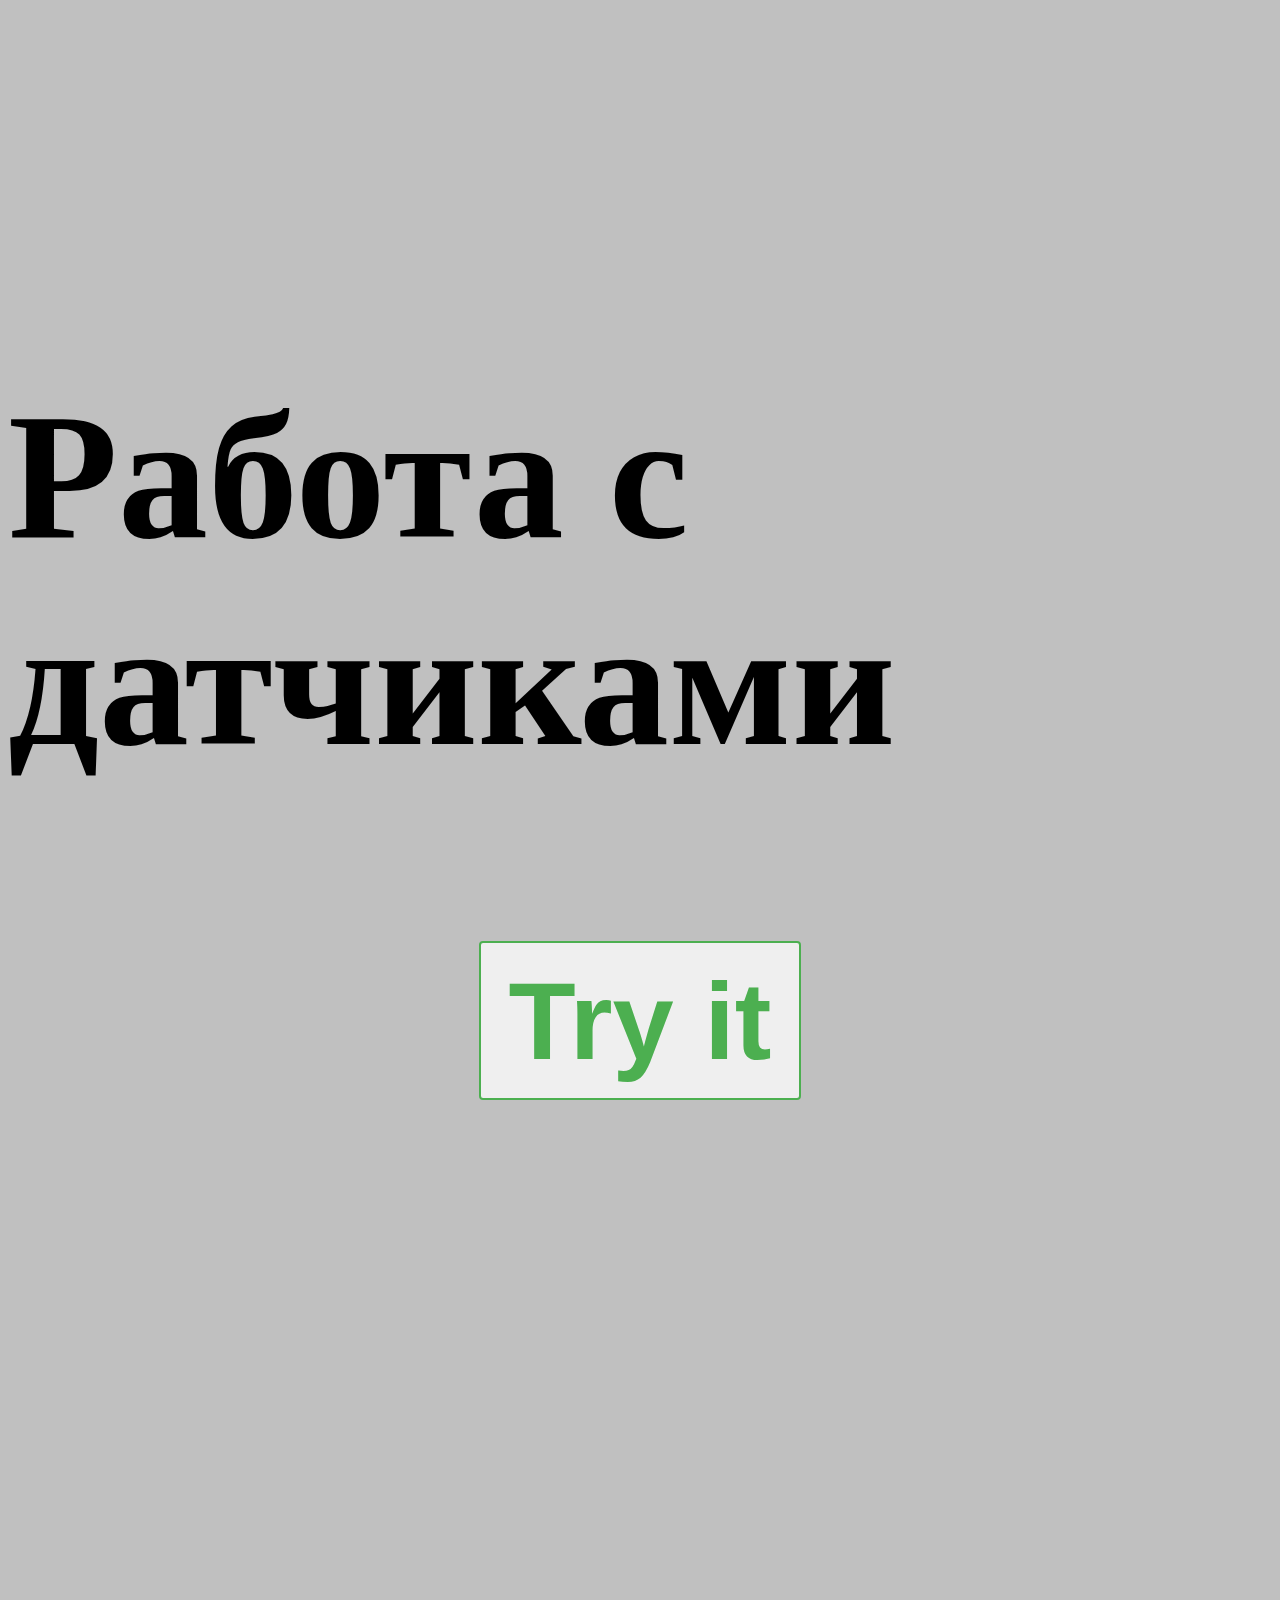
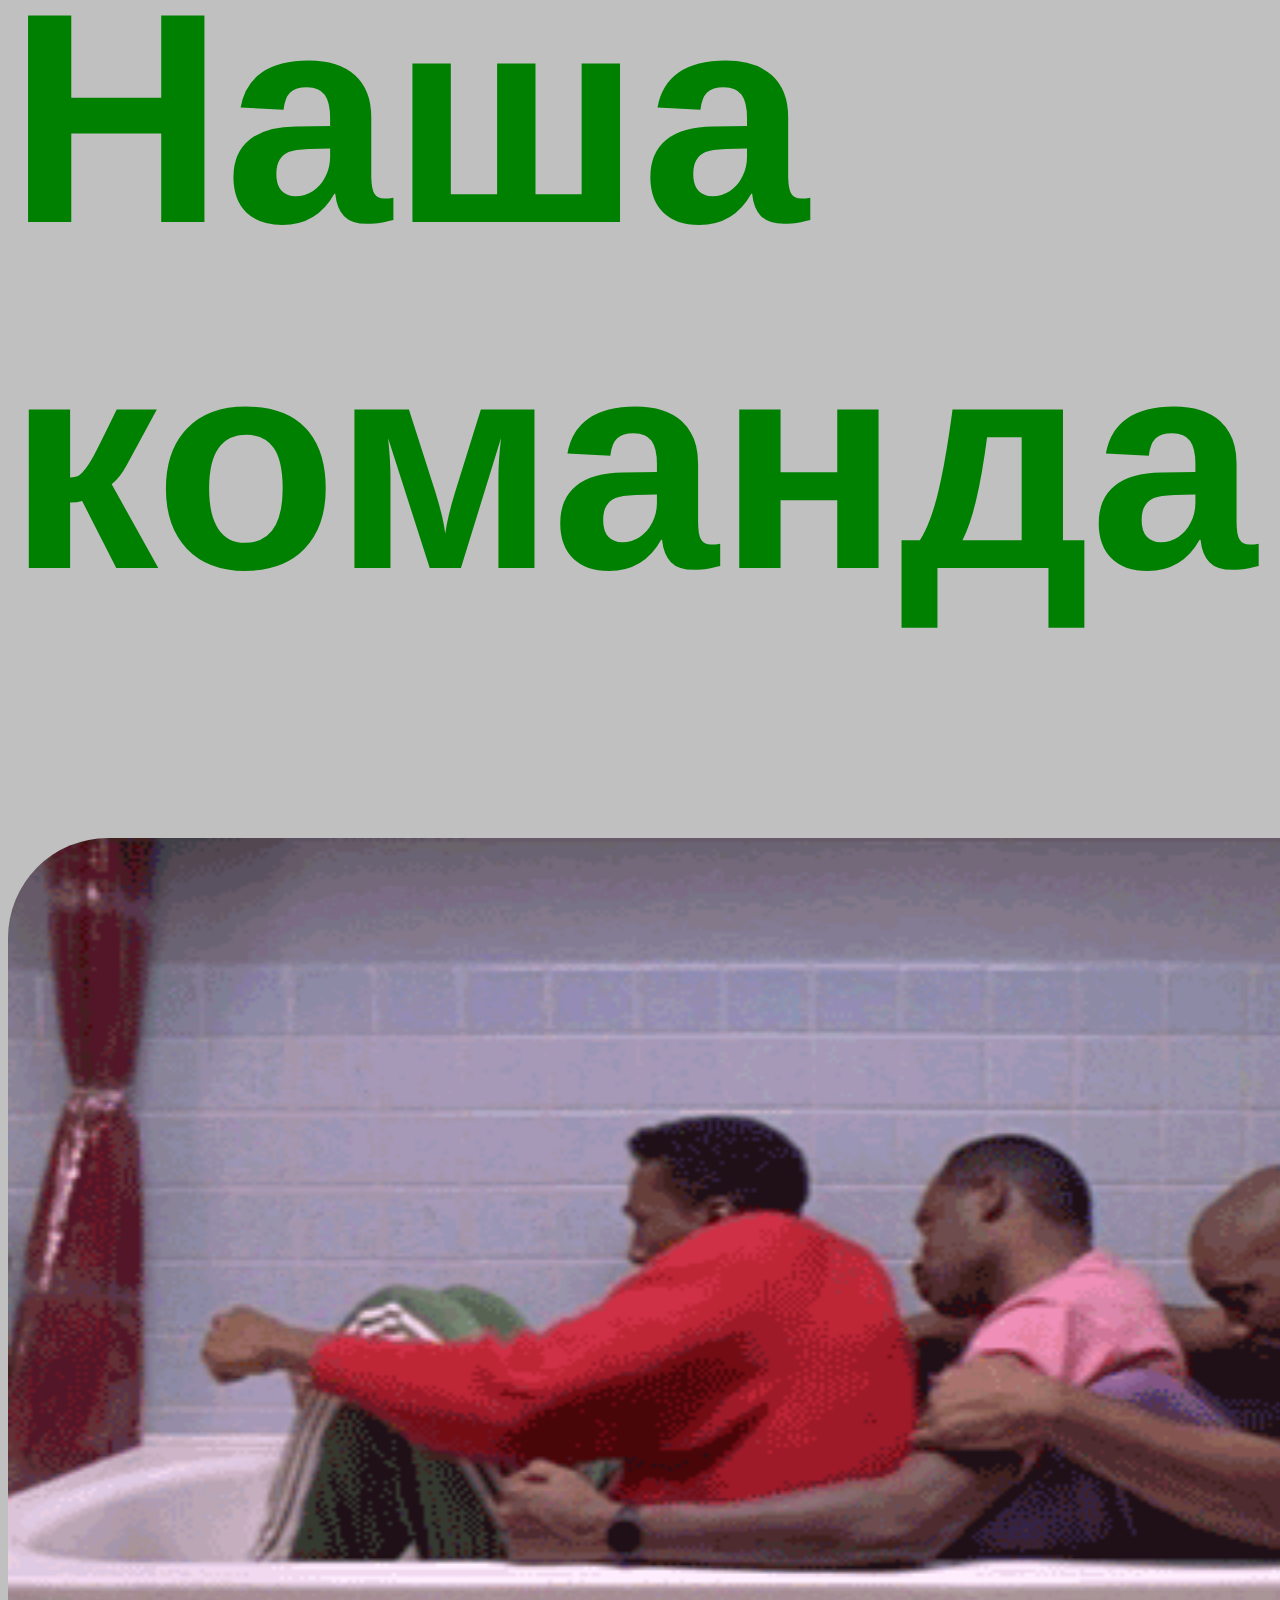
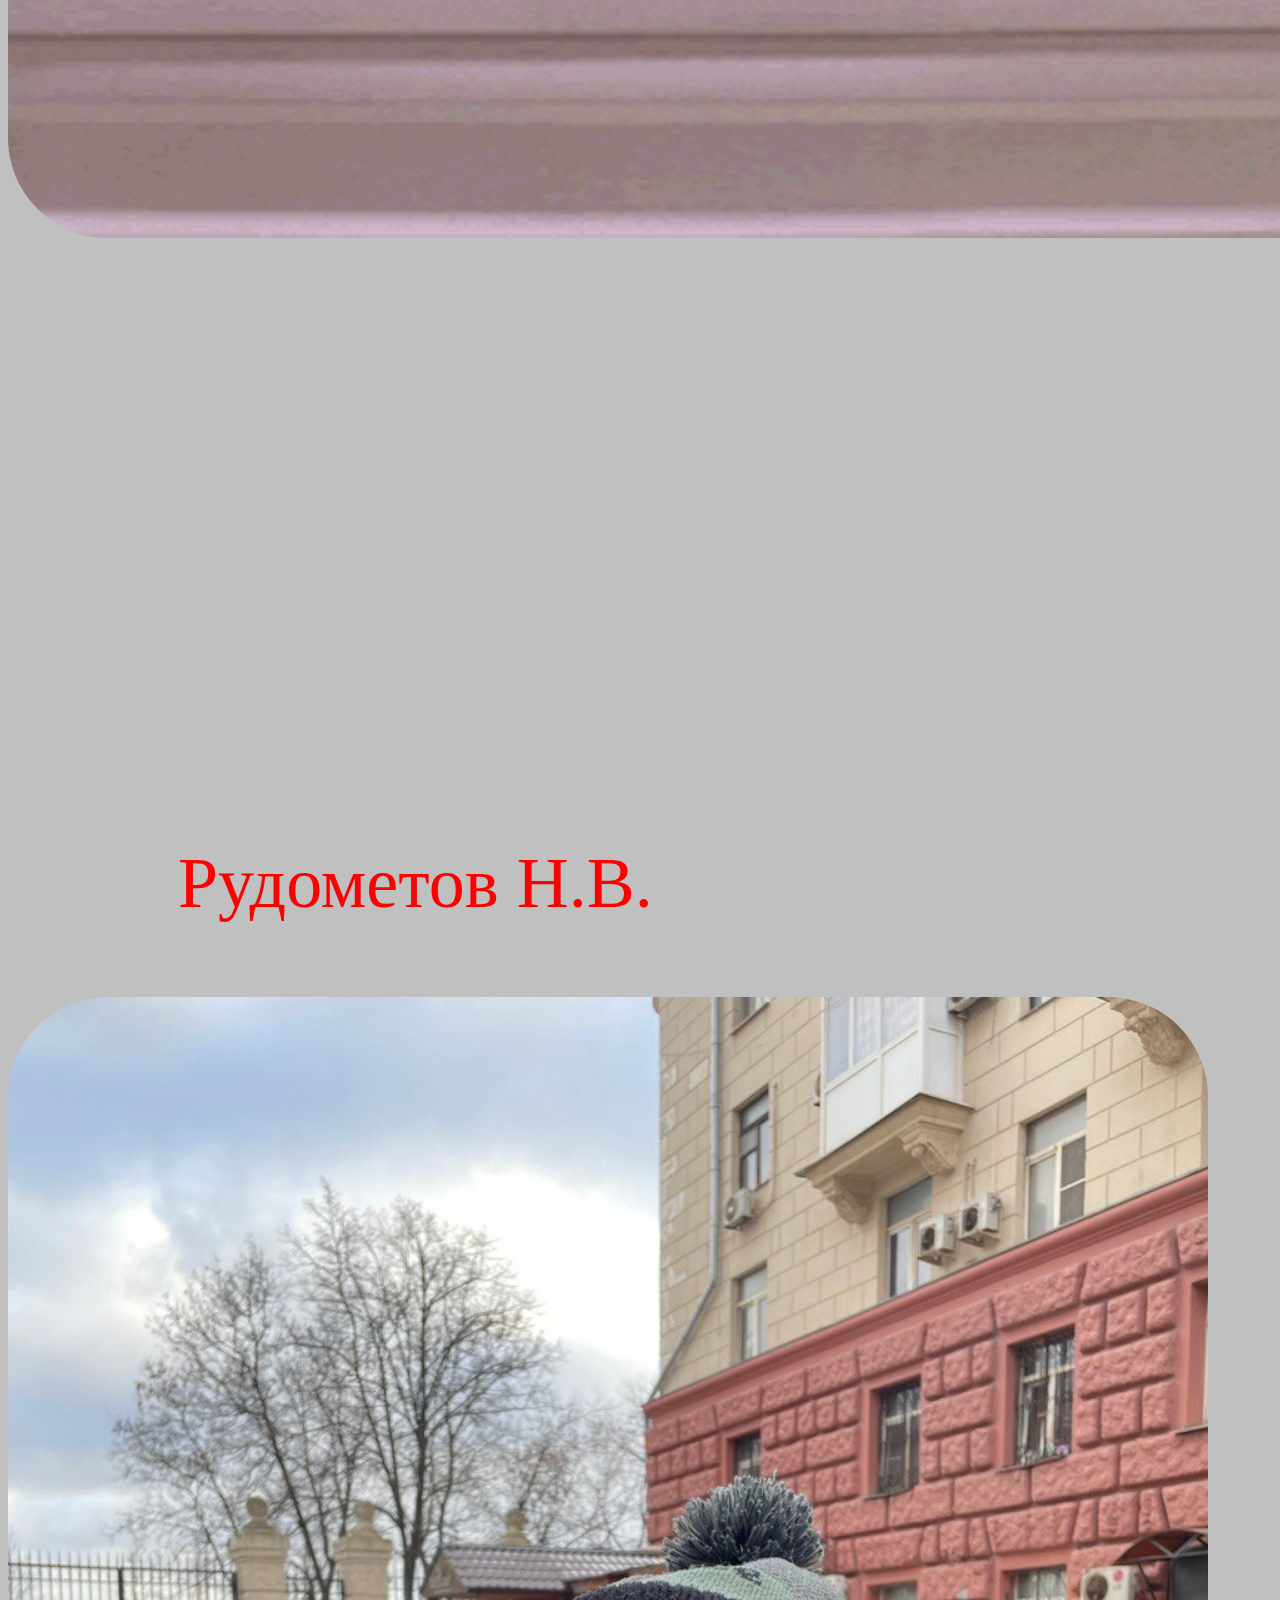
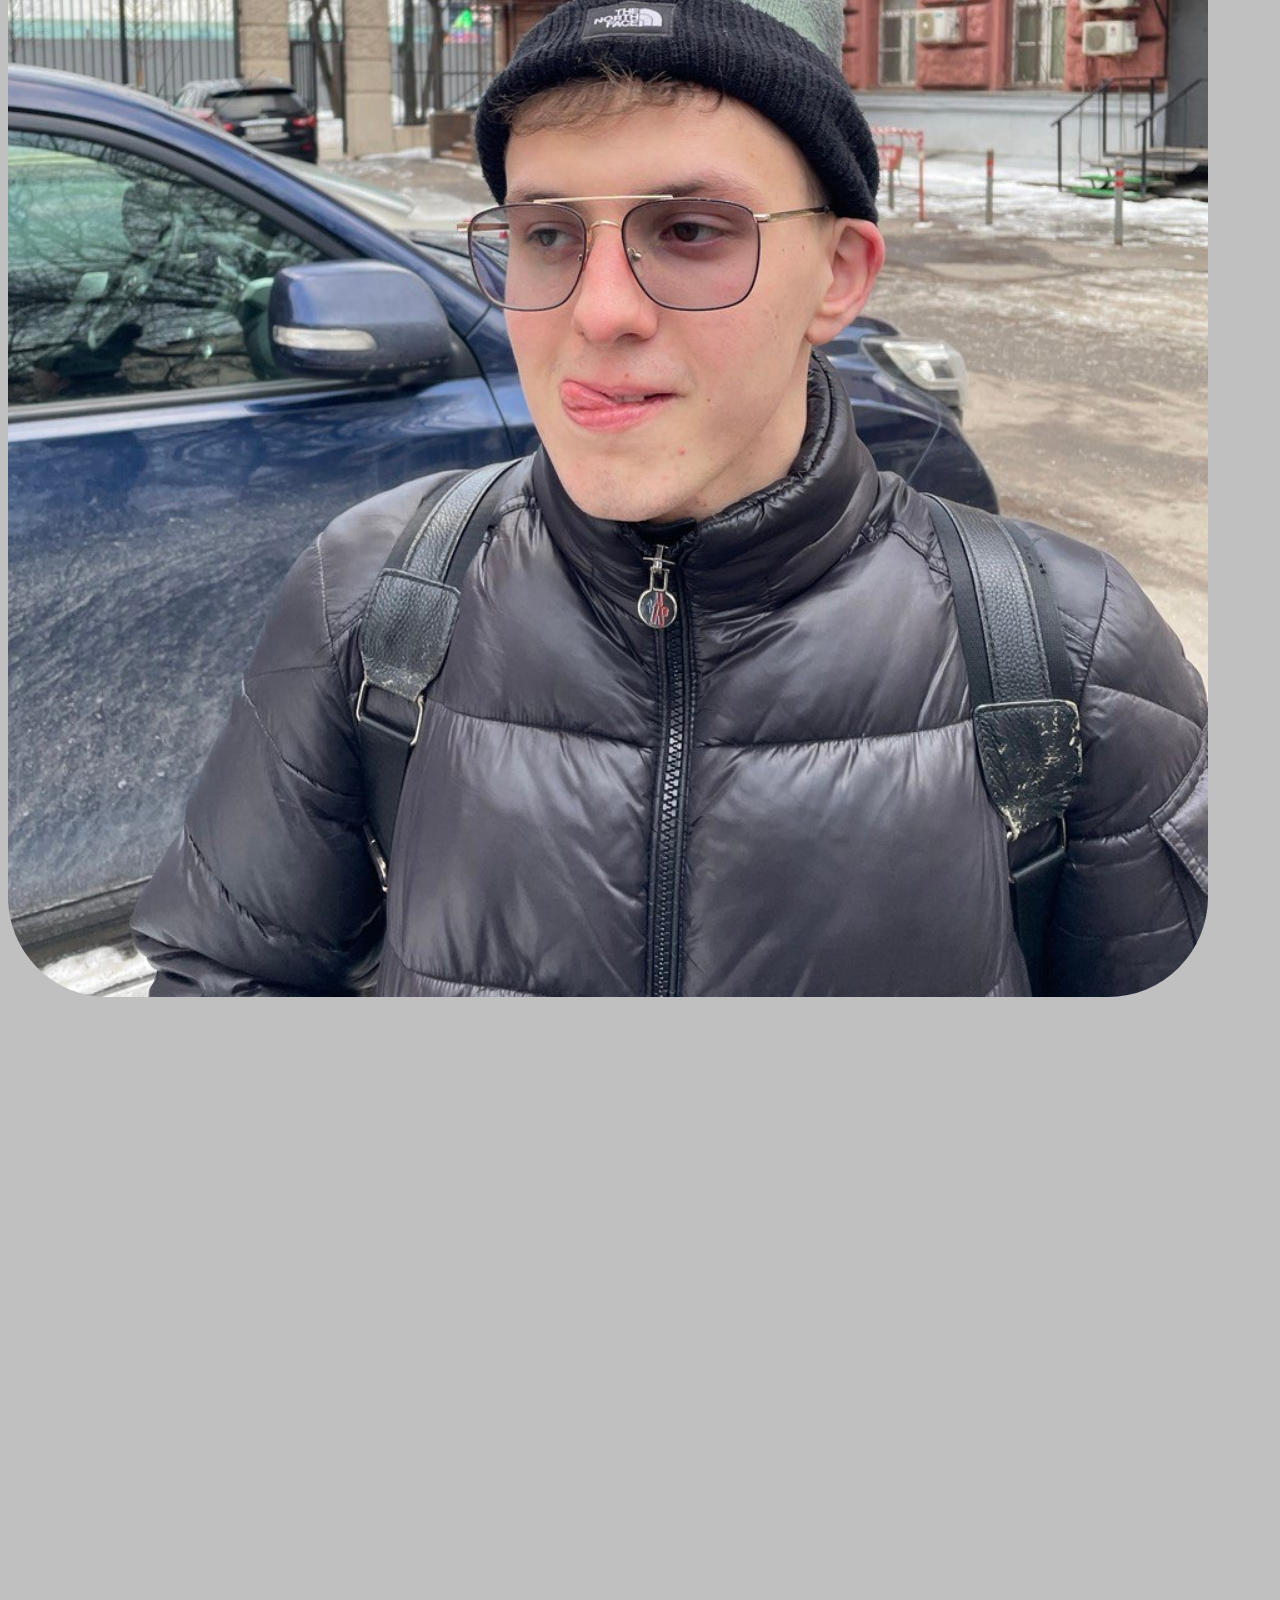
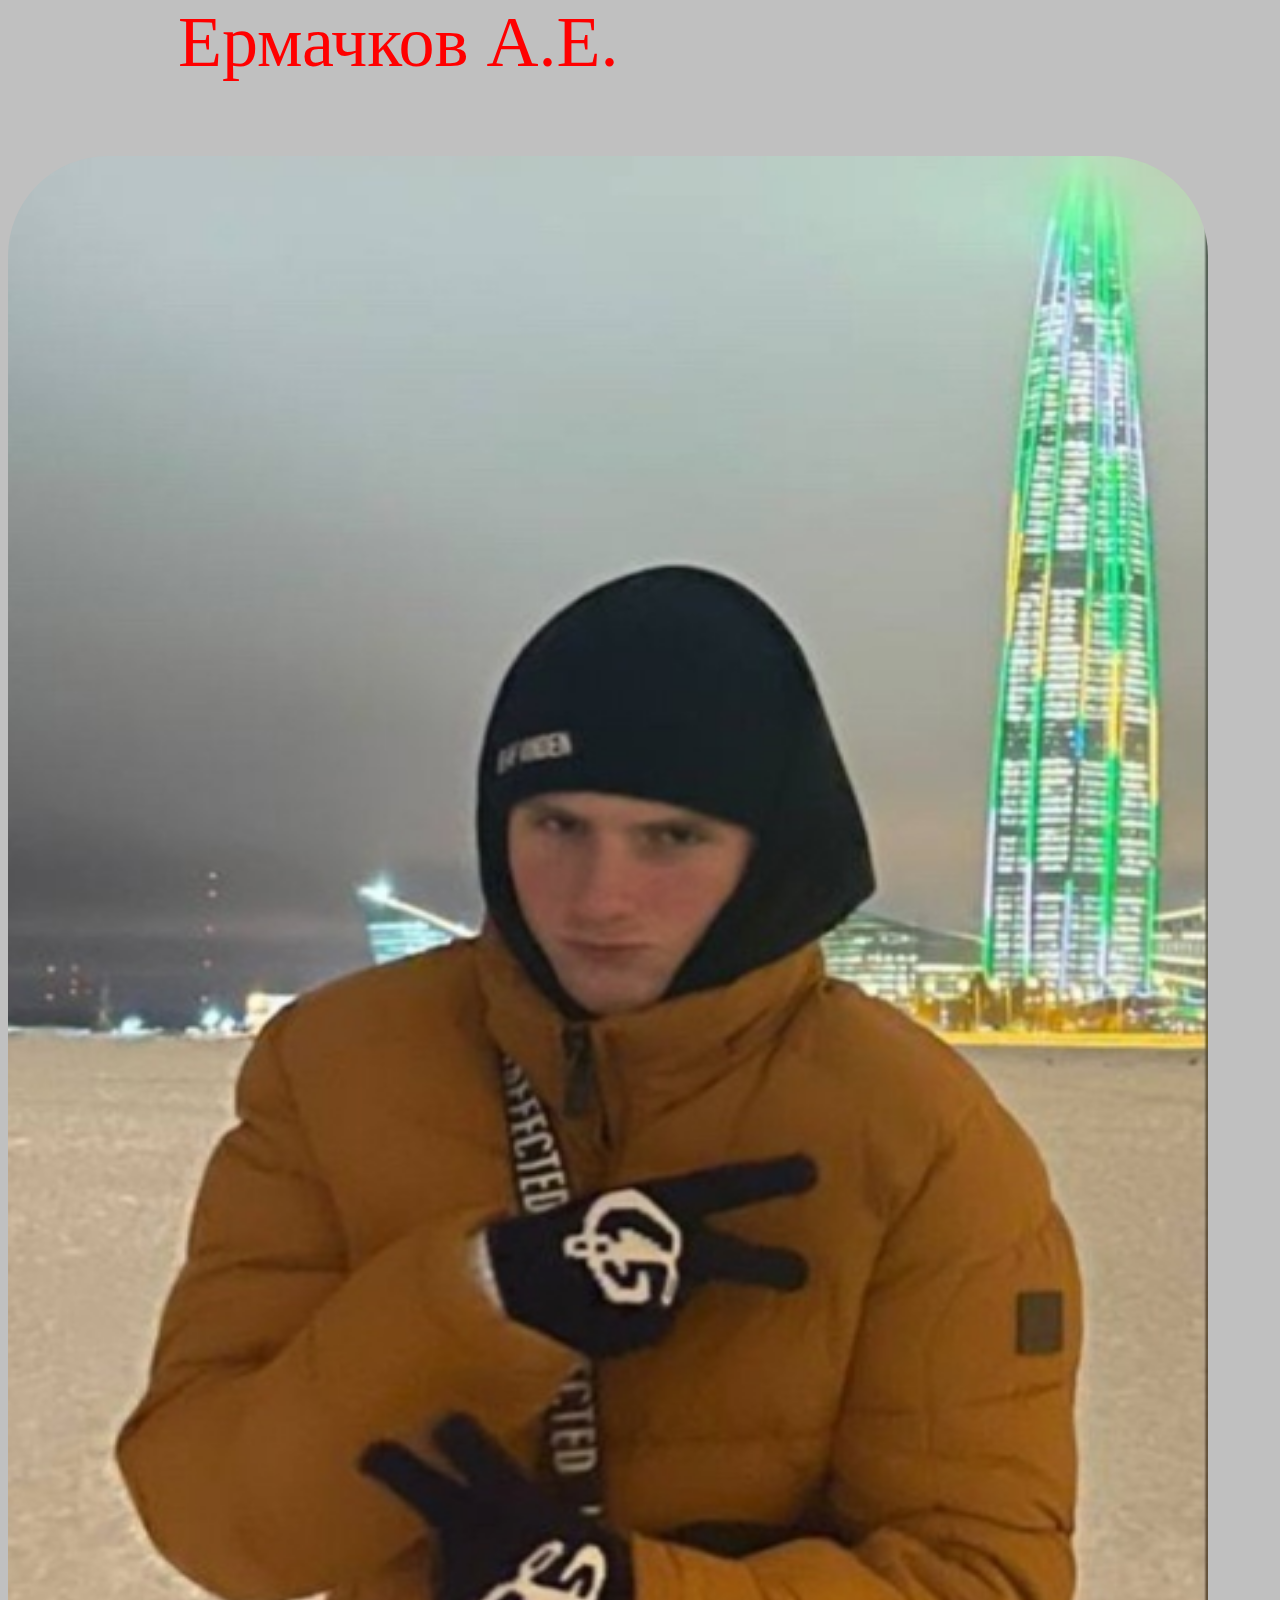
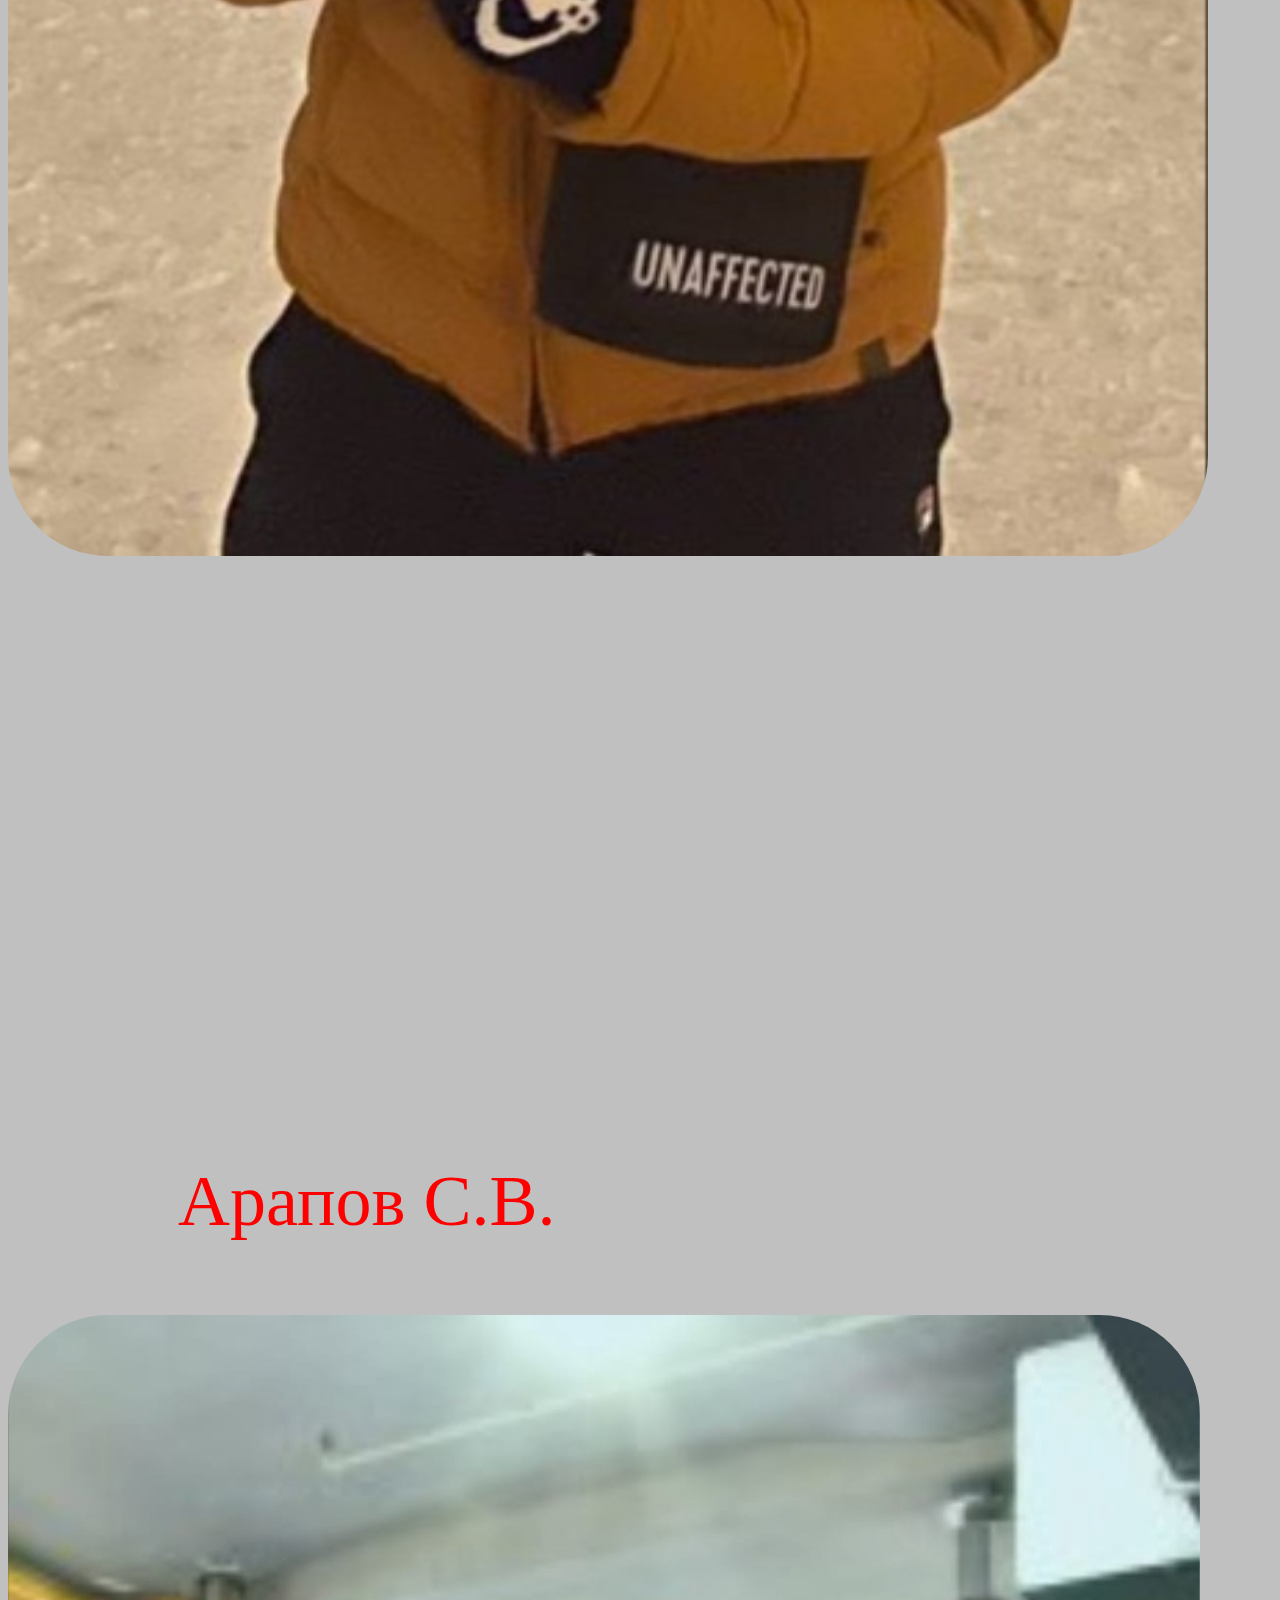
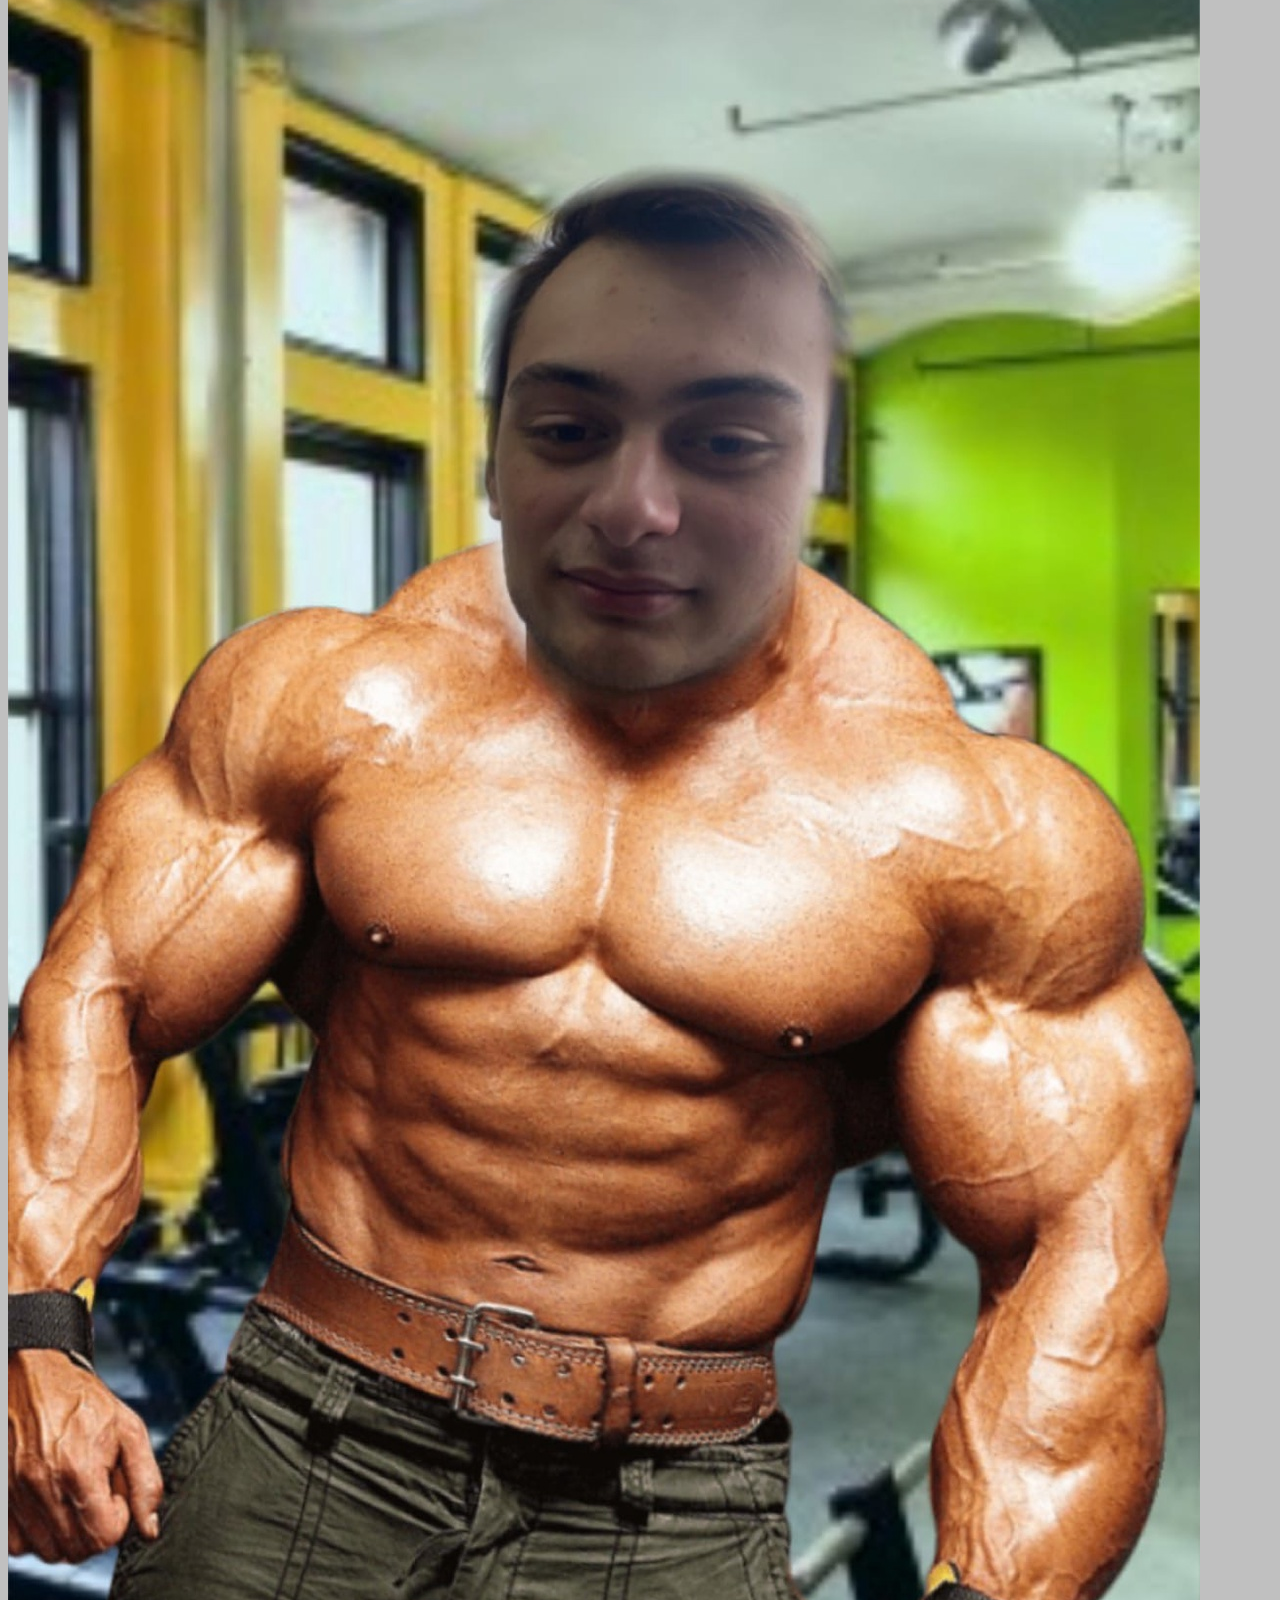
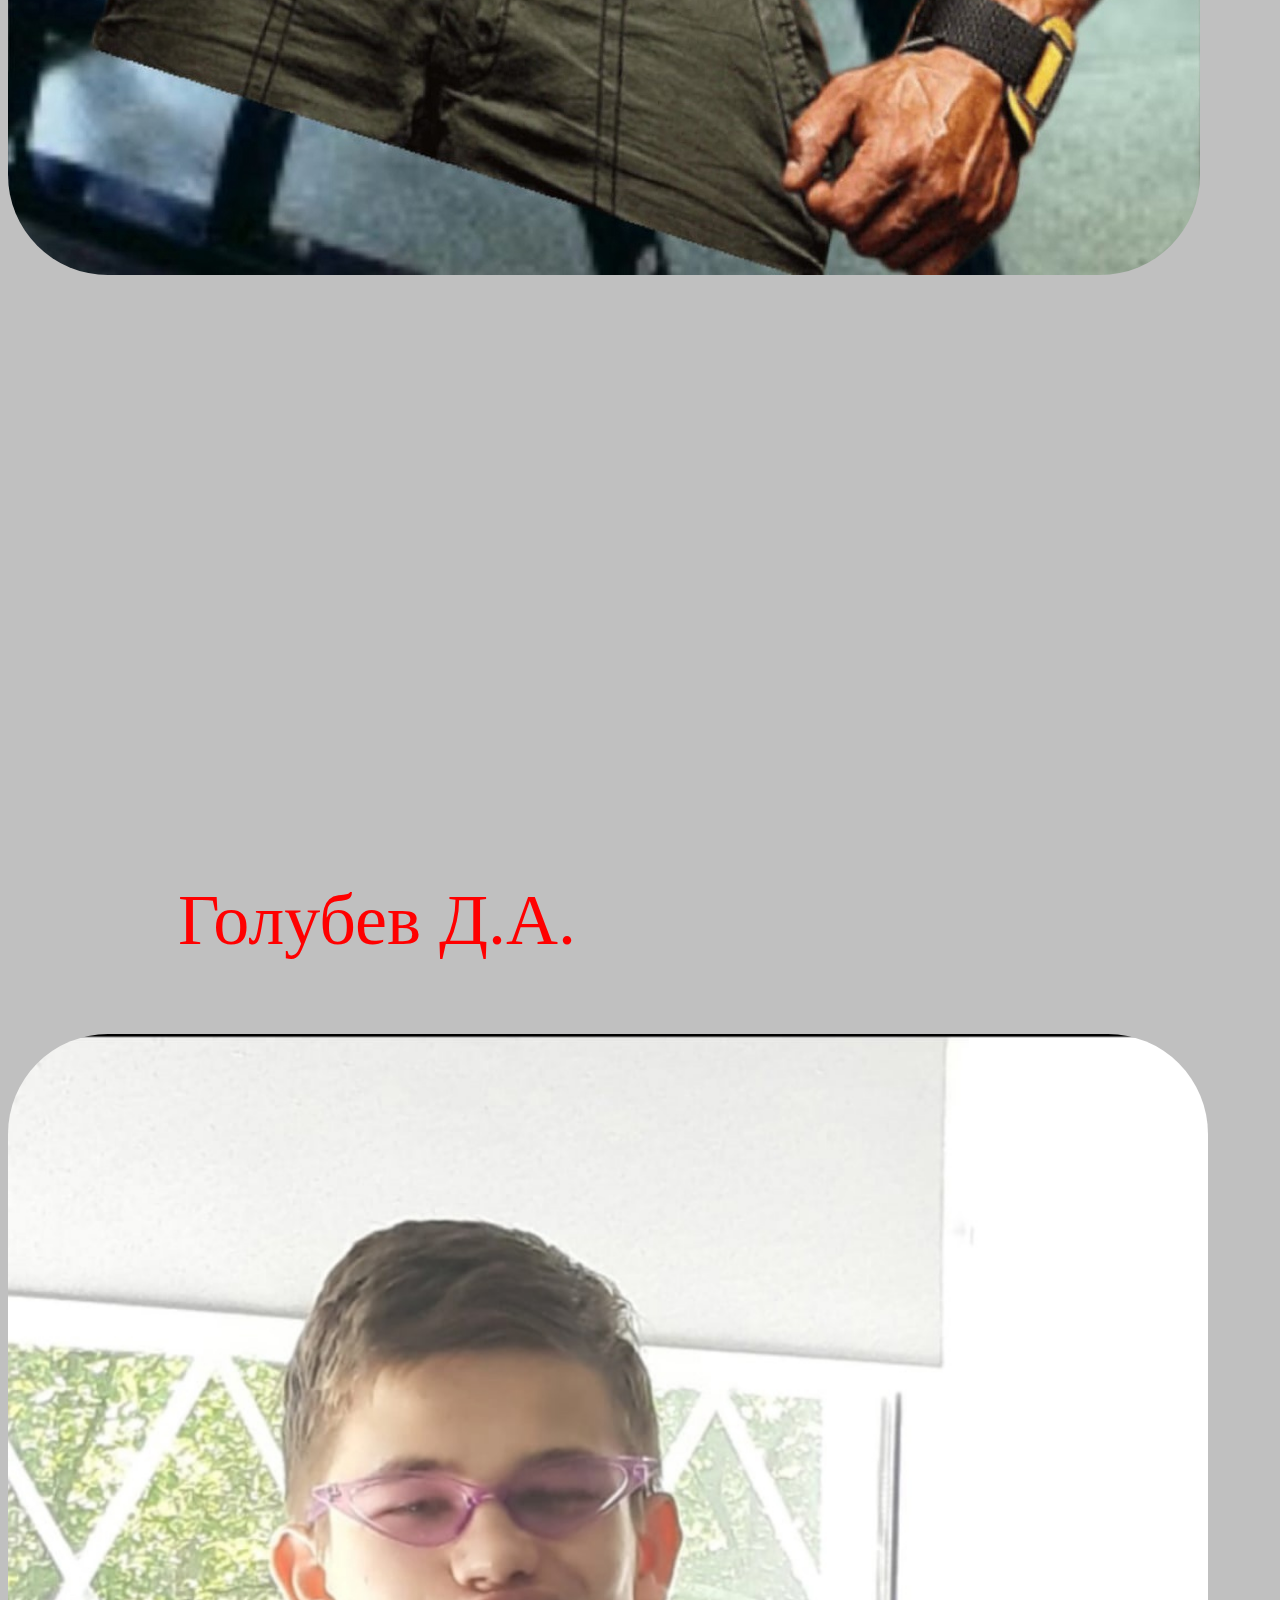
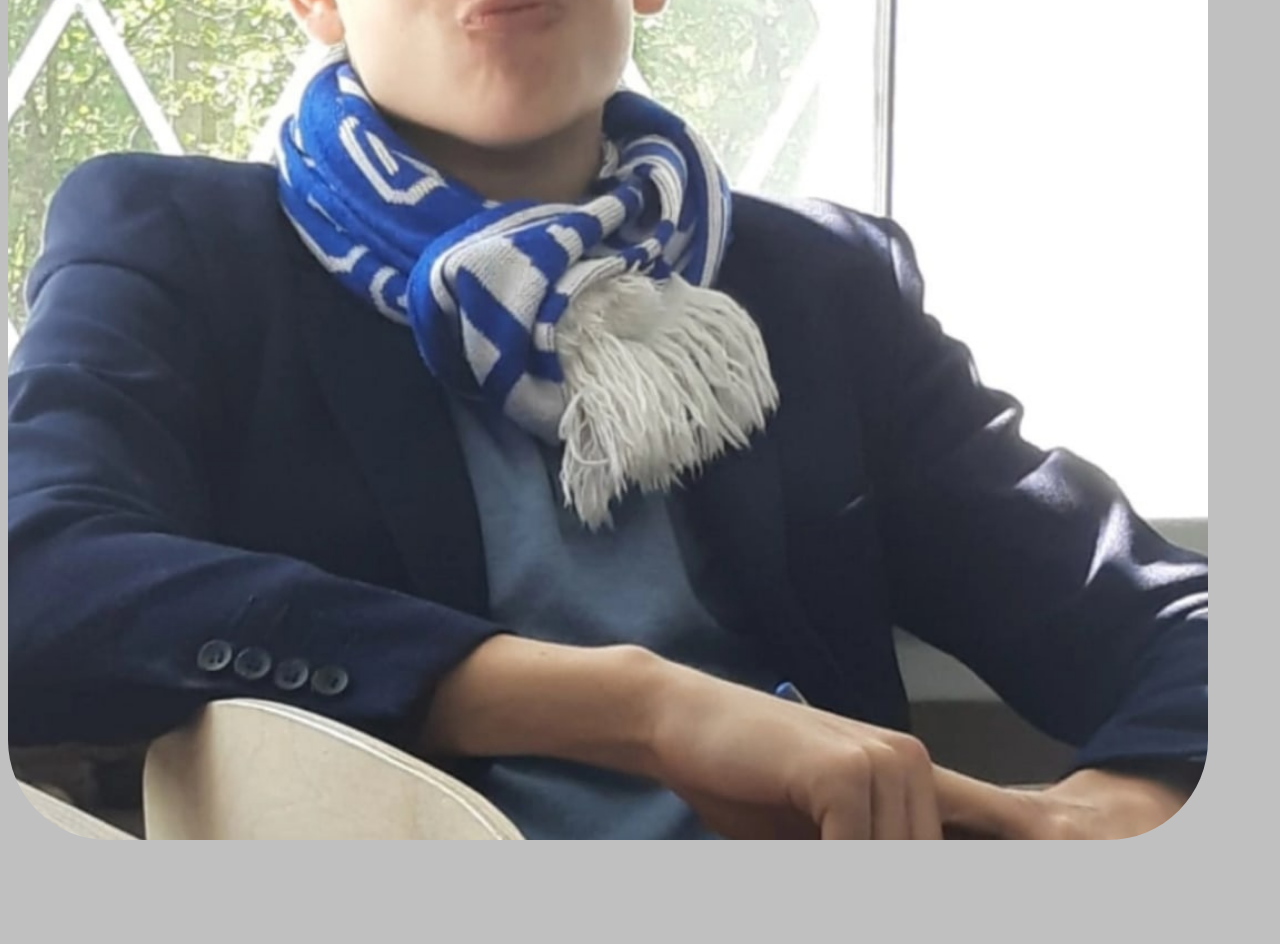
==== index.html @ 92fab59d "Add files via upload" ====
<!DOCTYPE html>
<html>
 <head>
    <link rel="stylesheet" type="text/css" href="main.css">
    <title>Лучший сайт</title>
    <style>
  
    </style>
 </head>
 <body>
    <div class="main">
      <h2>Работа с датчиками</h2>
      <button class="btn" onclick="myFunction()">Try it</button>
      <ul id="demo">

    
    </div>
    <script>
      function sleep(ms) 
        {
          return new Promise(resolve => setTimeout(resolve, ms));
        }
      function myFunction() 
        {
          (async () => {
            let response = await fetch('https://kav-api.kovalev.team/servodrive/lastActualData?servoDriveId=1');
            let el = document.getElementById('demo')
            el.innerHTML = ""
            let text = await response.text();
            for (const [key, value] of Object.entries(JSON.parse(text)[0])) {
                const newEl = document.createElement("li")
                newEl.appendChild(document.createTextNode(`${key}: ${value}`))
                el.appendChild(newEl)
                await sleep(1)
        }
        })()
    }
    </script>
    <h1 class="command", >Наша команда</h1>
    <img class="team_jpg" src="team.gif" width="2000" height="1000"> 
    <p class="name" style="color:#ff0000">Рудометов Н.В. </p>
       
       <img class="team_jpg" src="Nikita.jpg", width="1200">
      </p>
      <p class="name" style="color:#ff0000">Ермачков А.Е. </p> 
    
       
       <img class="team_jpg" src="sverlo.jpg", width="1200", height="2000">
   
      </p>
      <p class="name" style="color:#ff0000">Арапов С.В. </p>
       
   
       
        <img class="team_jpg" src="serega.jpg">
     
      
        <p class="name" style="color:#ff0000">Голубев Д.А. </p>
      </p>
        
      <p class="dima">
        <img class="team_jpg", src="dima.jpg" width="1200">
      </p>
    </p>
  </body>
</html>
---- main.css ----
body{
    background-color: #C0C0C0;
    position: center;

}

.command {
    color: green;
    font-family: Arial;
    font-size: 300px;
   }
.name  {
    color: blue;
    font-size: 90px;
    margin-left: 200px;
    width: 60%;
   }
.btn {
    border-radius: 4px;
    border: solid 2px #4CAF50;
    color: #4CAF50;
    font-weight: 600;
    font-size: 110px;
    padding: 14px 28px;
    text-align: center;
    text-decoration: none;
    display: inline-block;
    font-size: 110px;
    margin: 4px 2px;
    transition-duration: 0.4s;
    cursor: pointer;
}

.btn:hover {
    background-color: #4CAF50;
    color: white;
}

.main {
    font-size: 120px;
    display: flex;
    flex-direction: column;
    align-items: center;
    padding-top: 24vh;
    justify-content: center;
}

ul{
    width: 1000px;
}
ul * {
    margin: left;
    font-size: 100px;
    animation-duration: 1s;
    animation-name: slidein;
}

@keyframes slidein {
    from {
        margin-left: -50px;
        opacity: 0;
    }

    to {
        margin-left: 0;
        opacity: 1;
    }
}
.dima{
    
    margin-bottom: 100px;
}
.team_jpg{
    border-radius: 100px;
}
.name
{
    font-size: 72px;
    margin-left: 170px;
    margin-top: 600px;
    margin-right: auto;

}
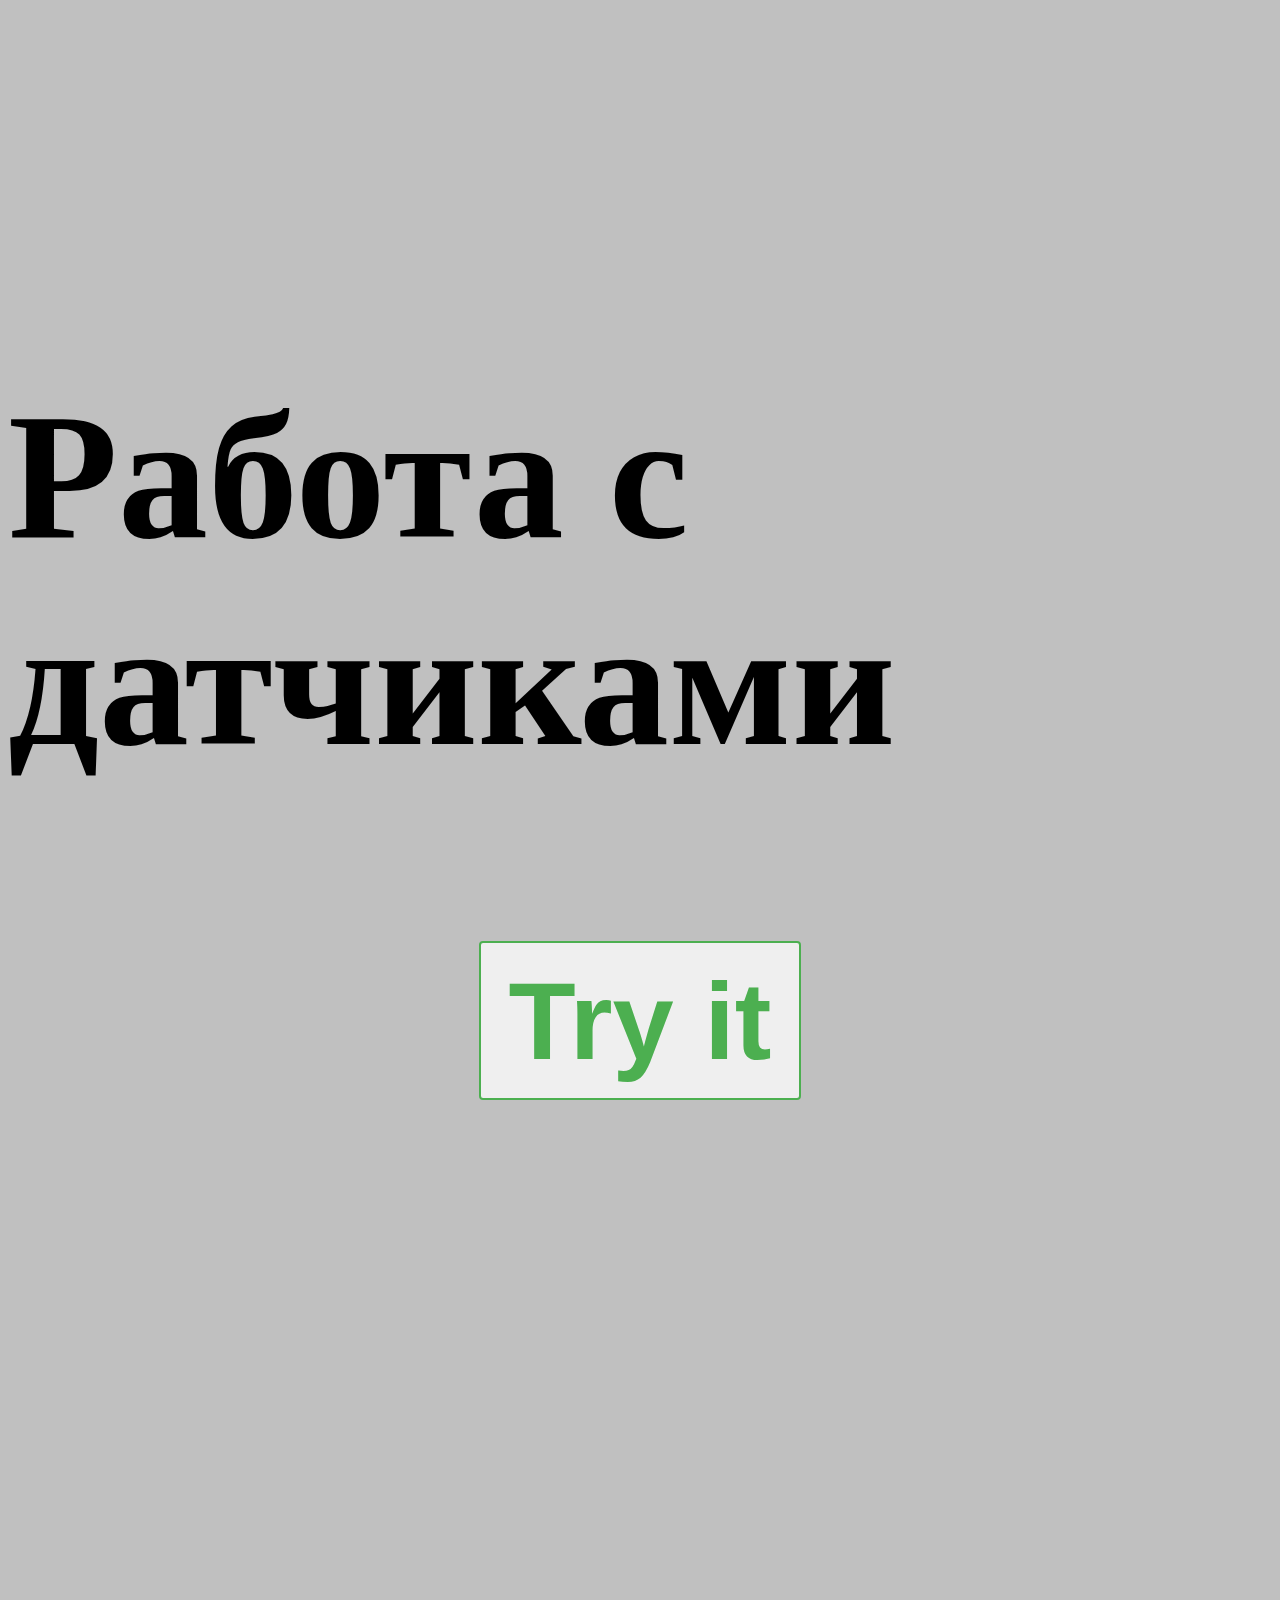
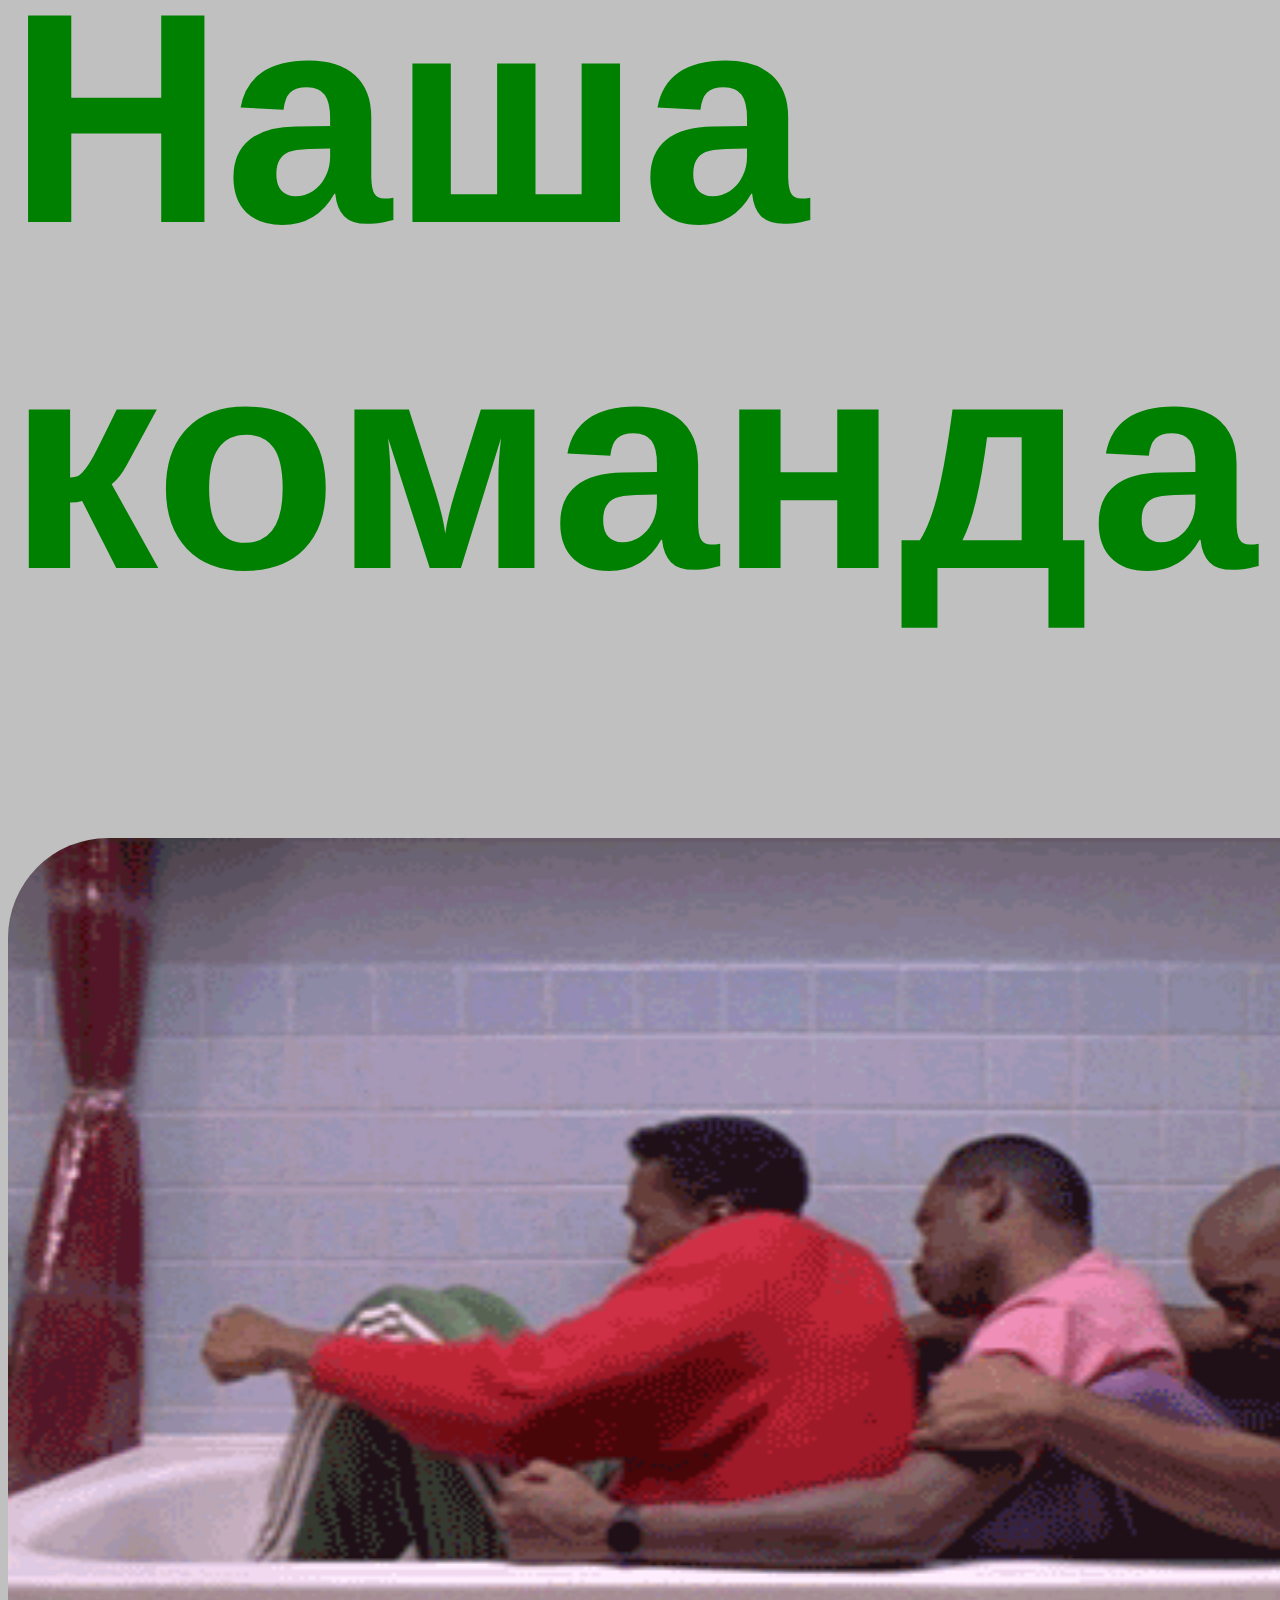
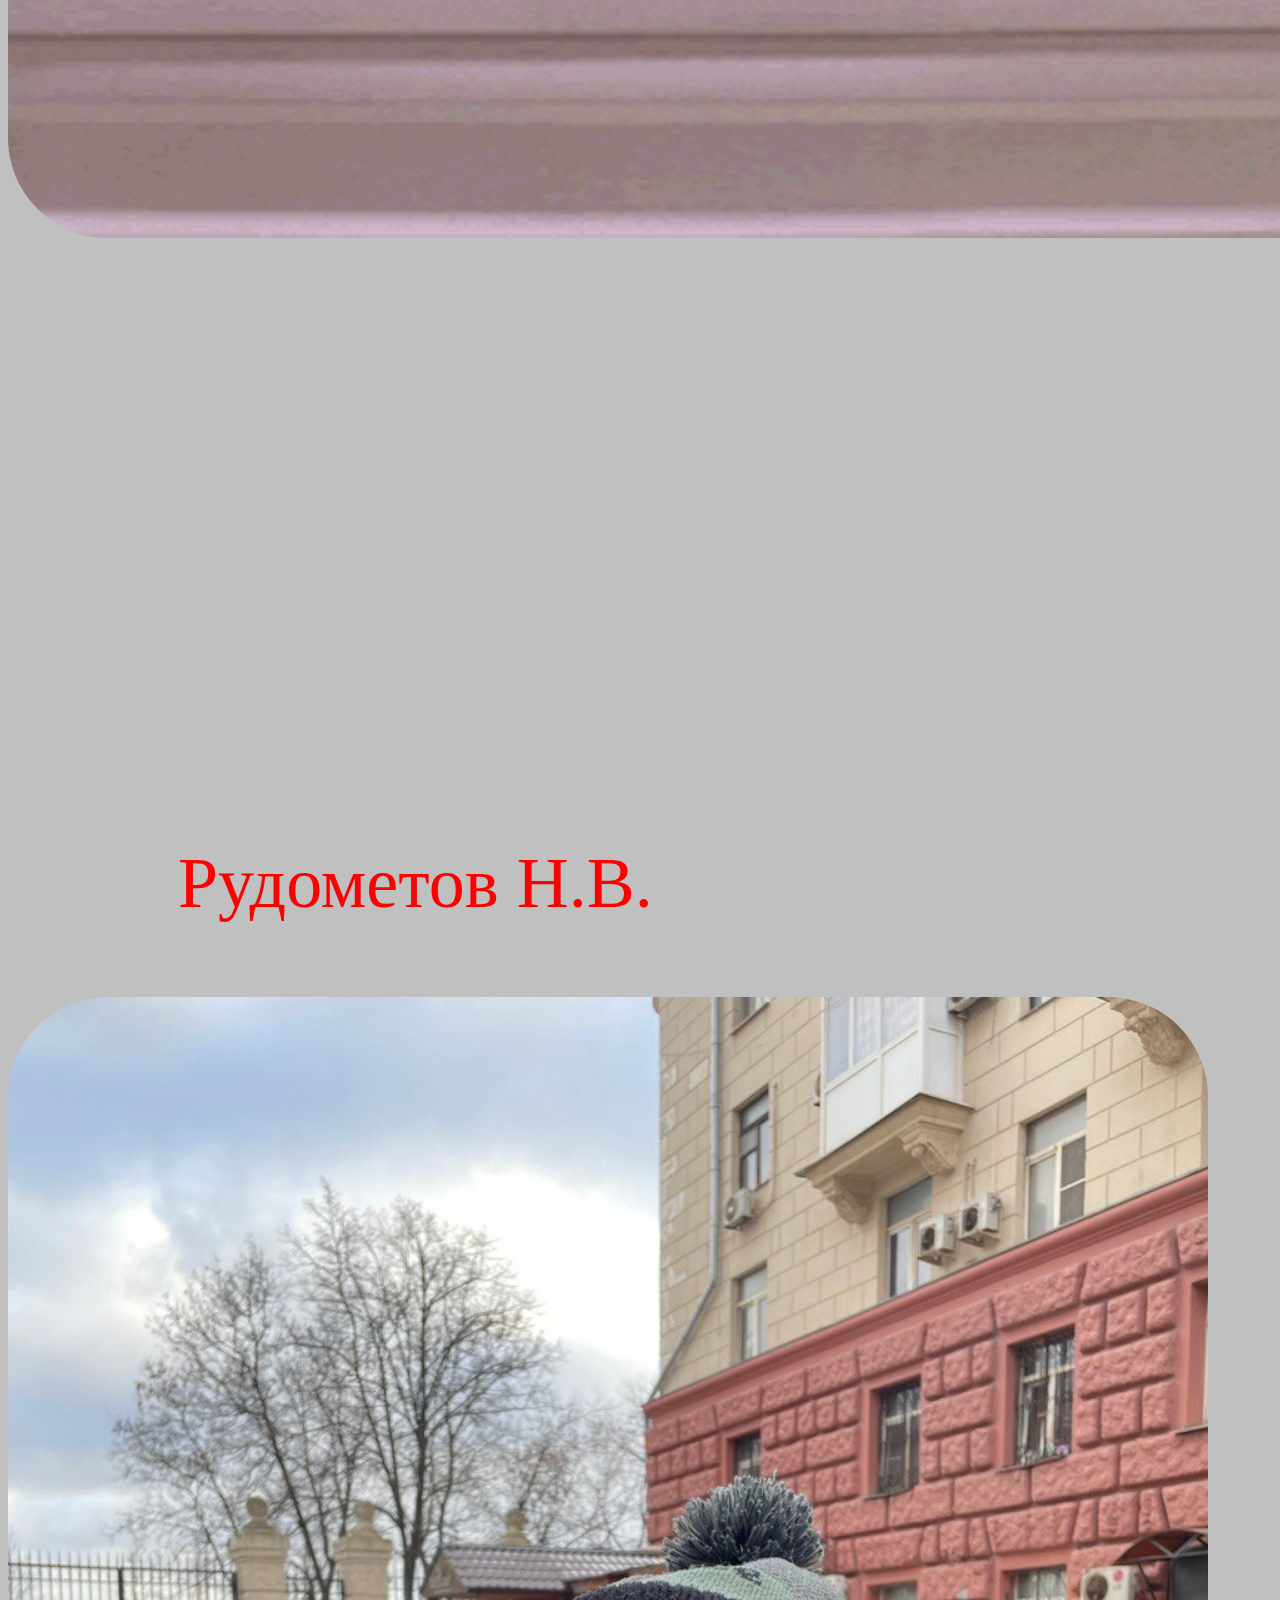
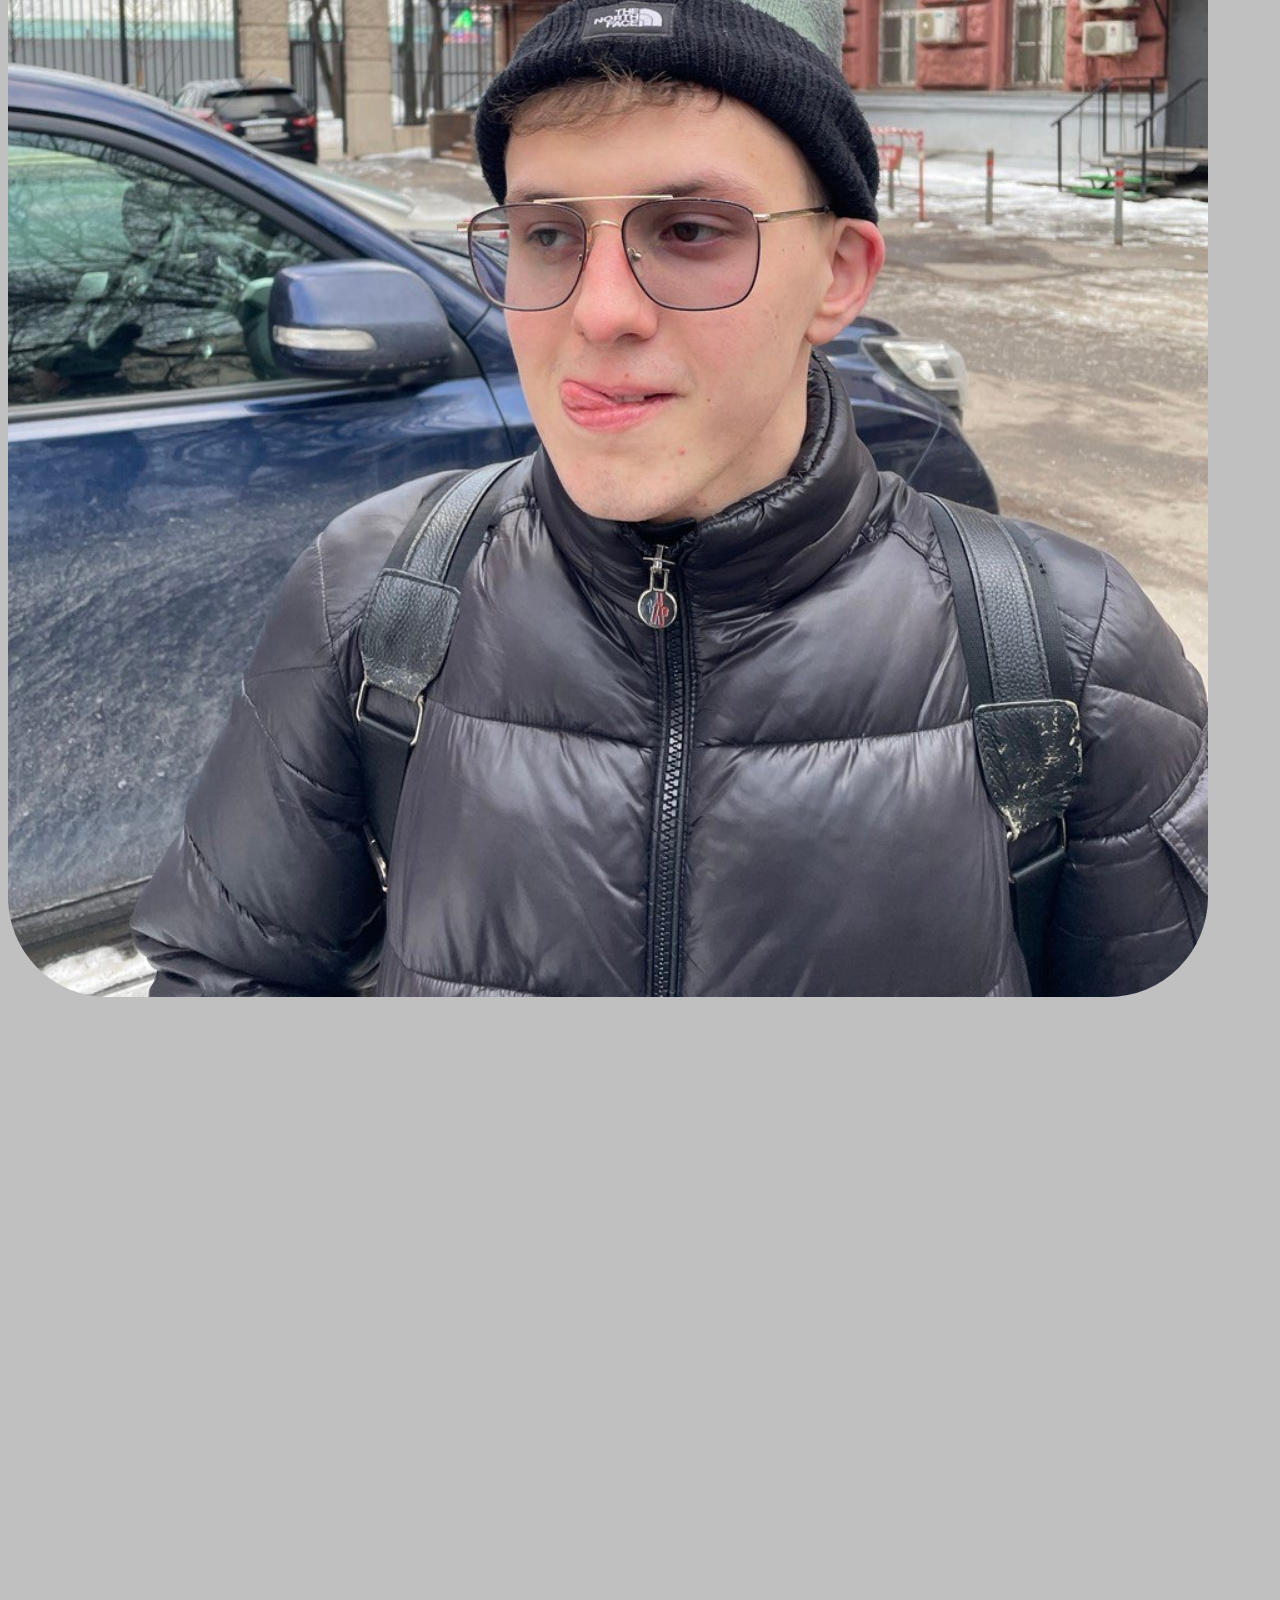
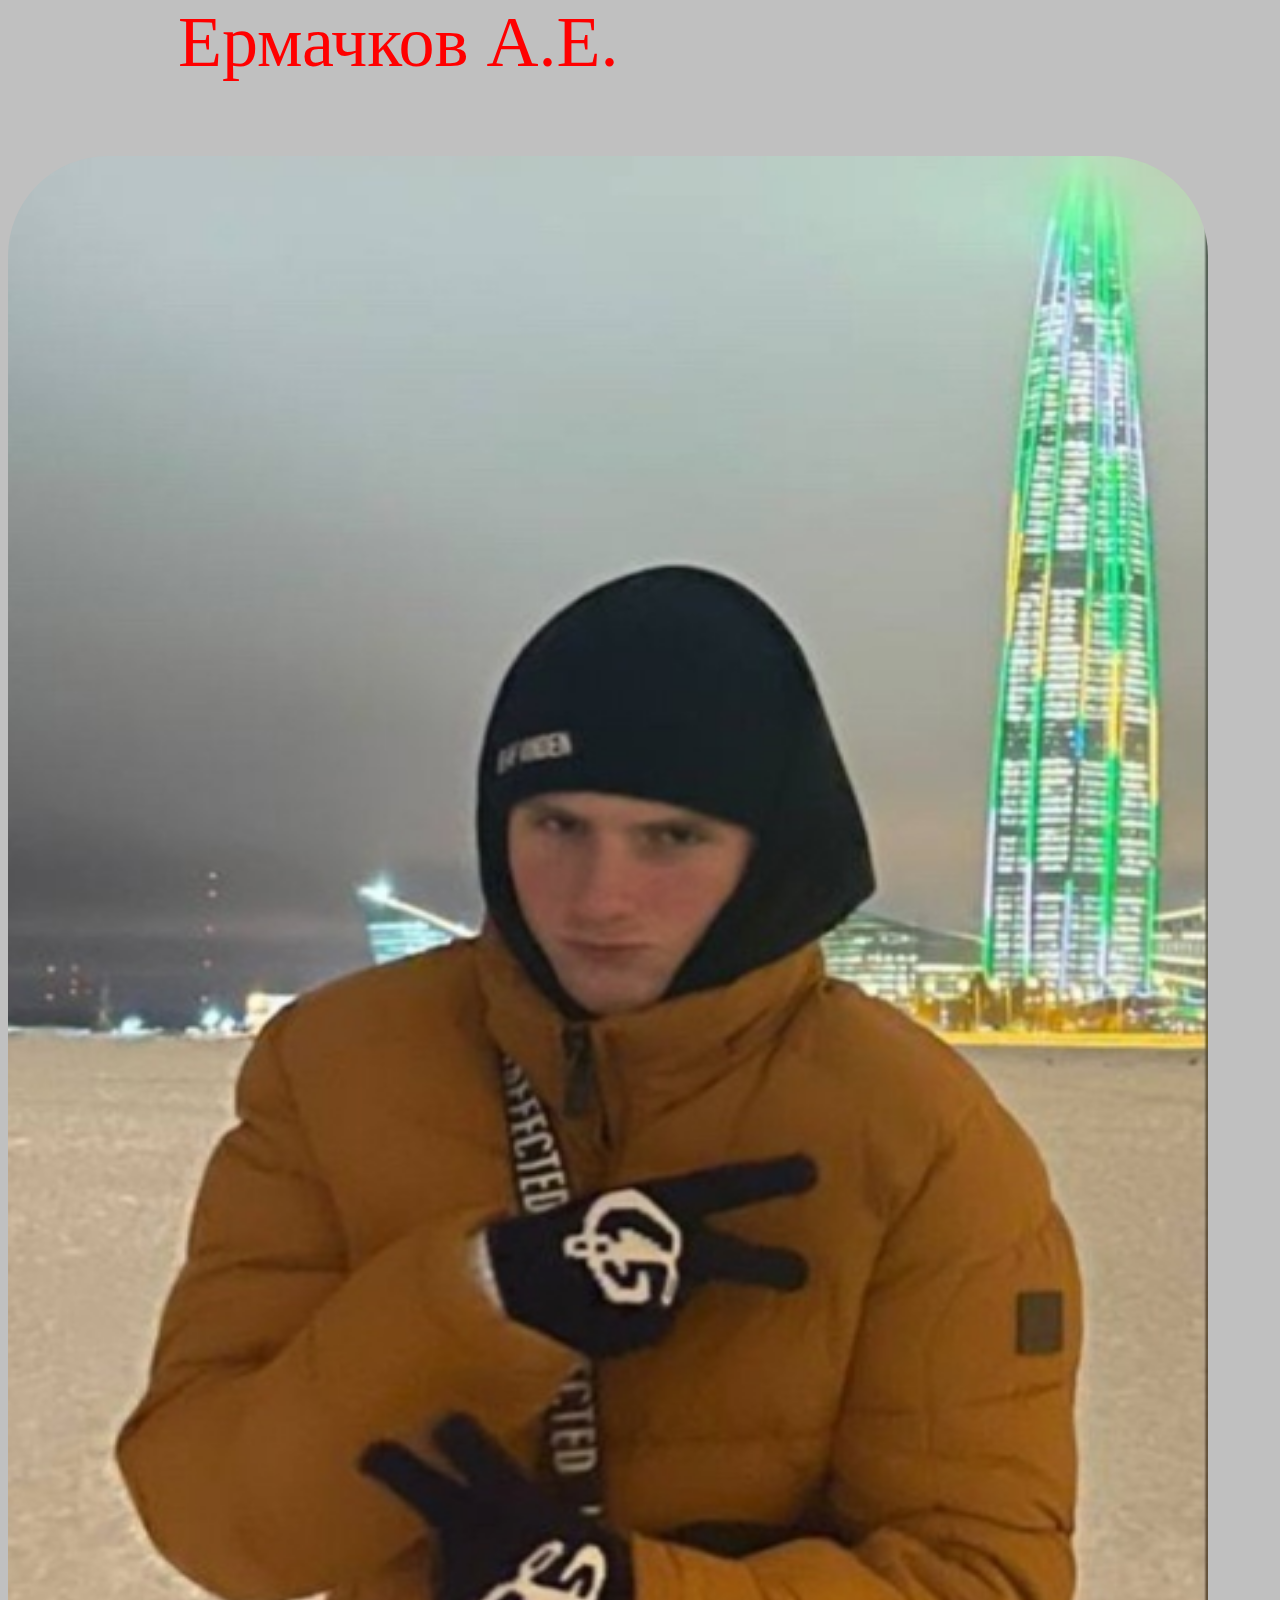
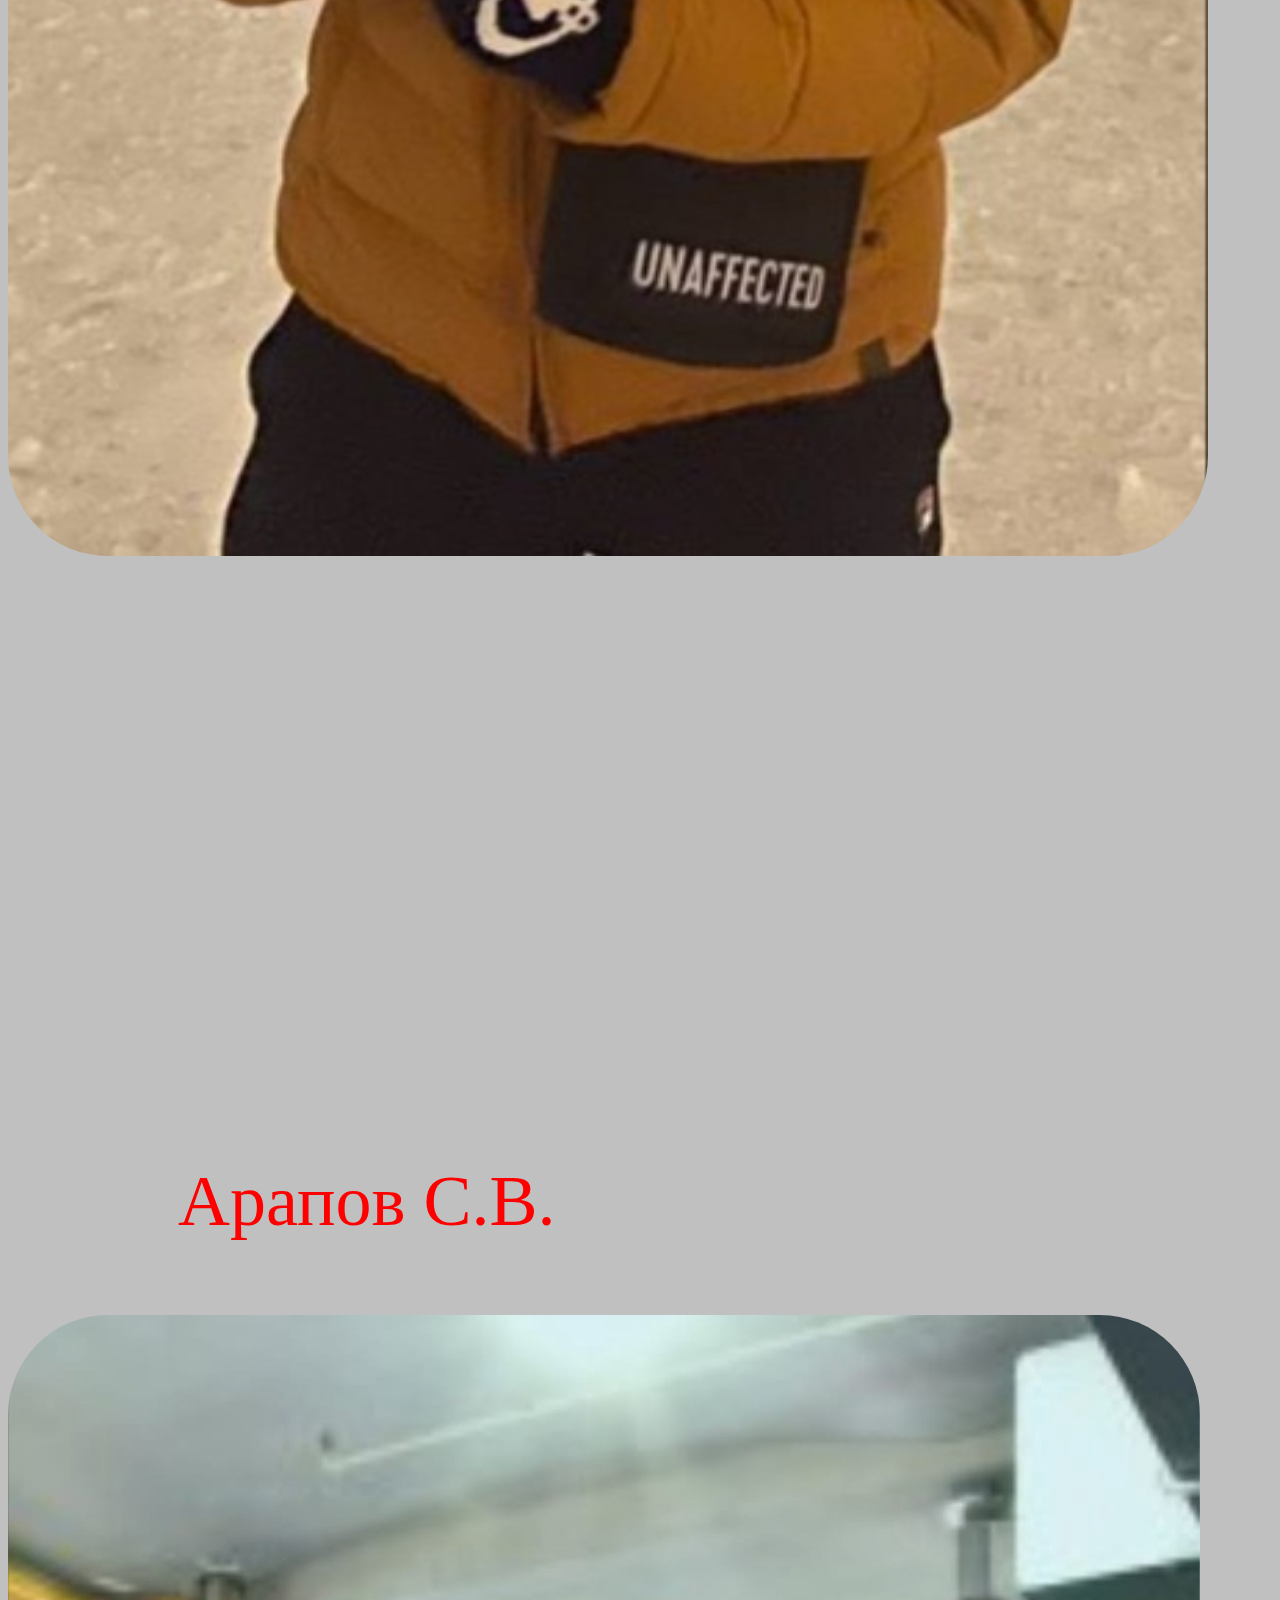
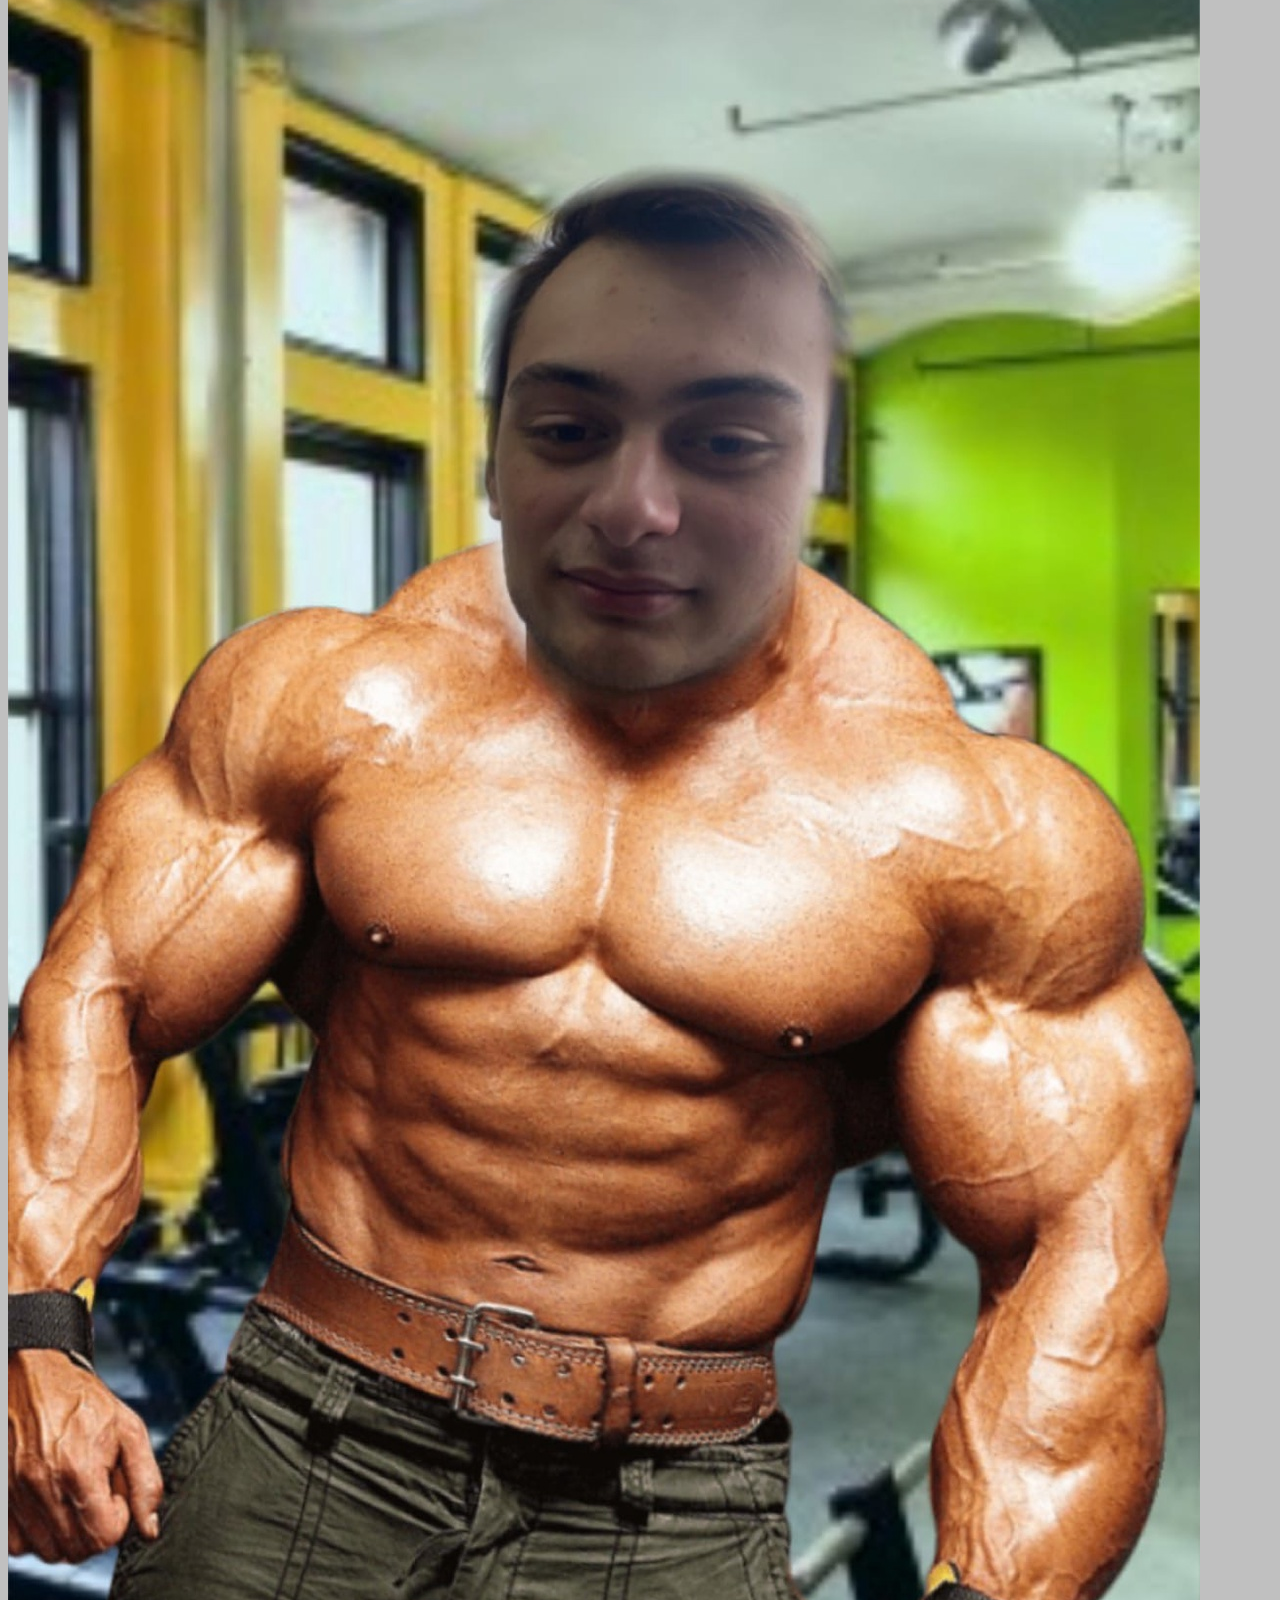
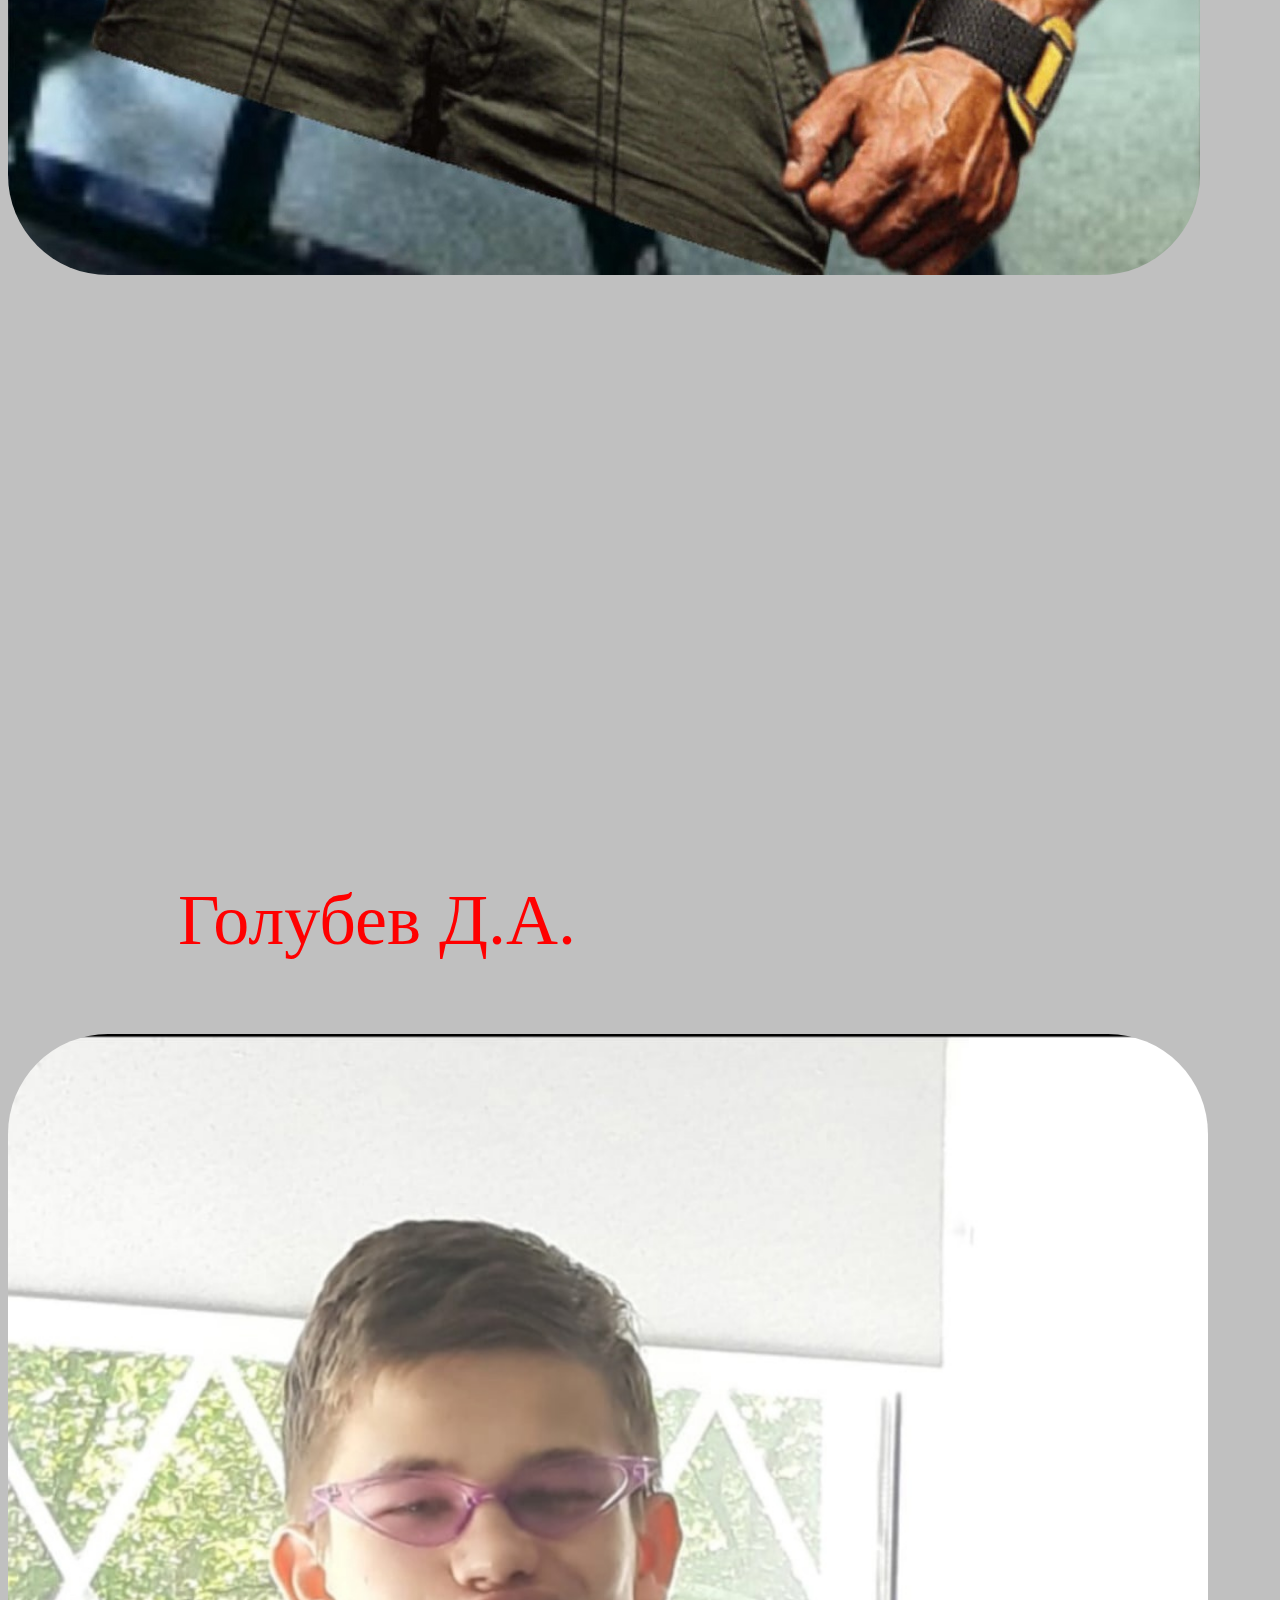
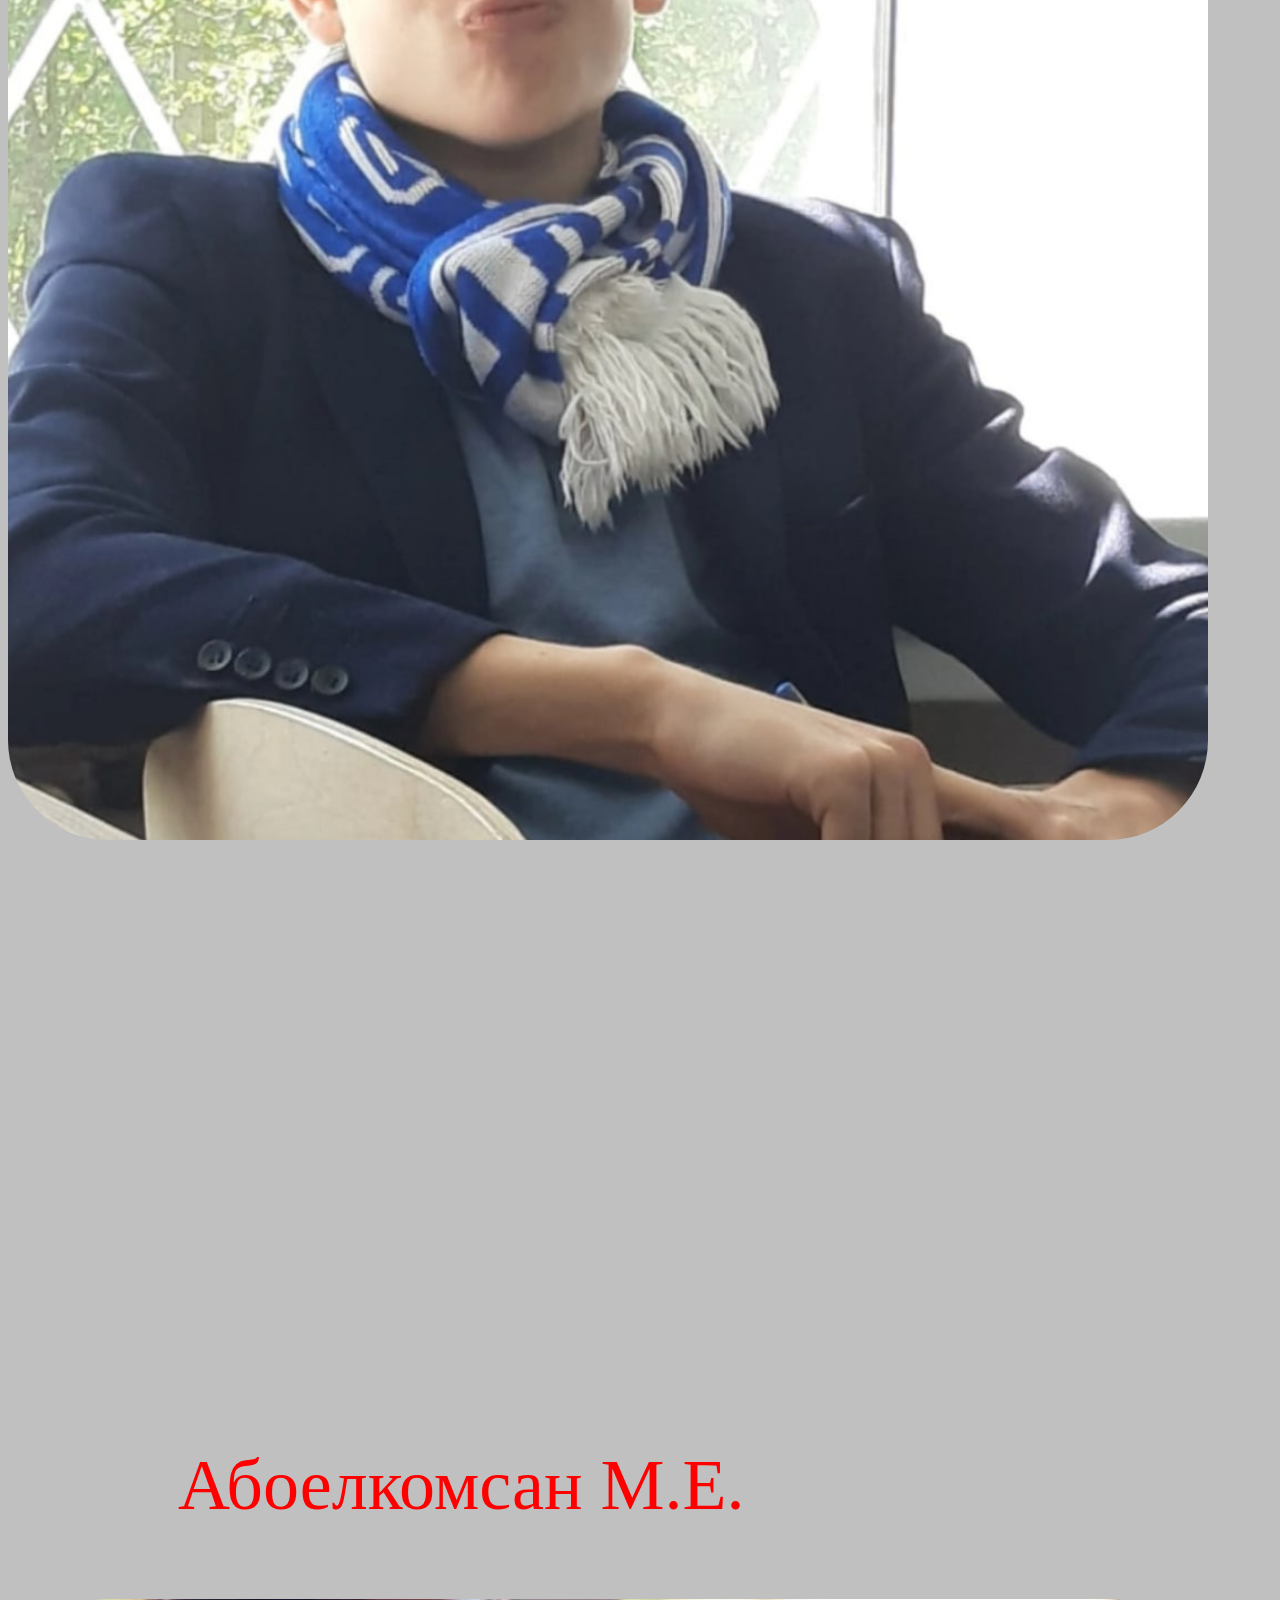
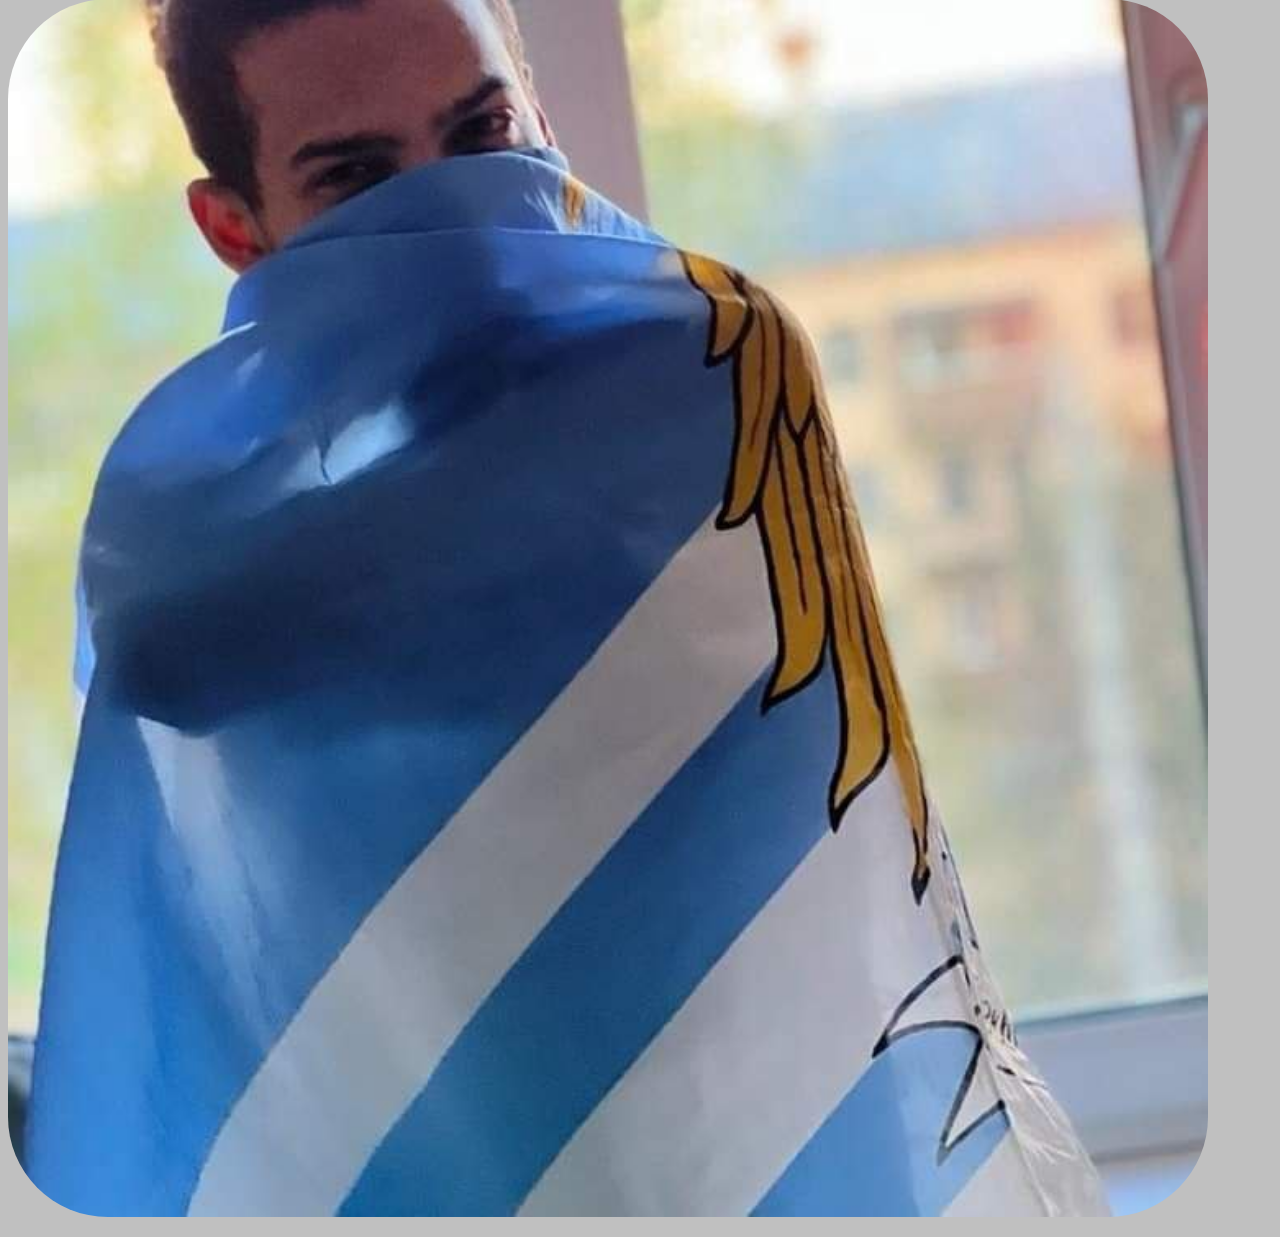
==== commit 48d97510: "Add files via upload" ====
--- a/index.html
+++ b/index.html
@@ -61,6 +61,14 @@
       <p class="dima">
         <img class="team_jpg", src="dima.jpg" width="1200">
       </p>
+
+
+      <p class="name" style="color:#ff0000">Абоелкомсан М.Е. </p>
+      </p>
+        
+      <p class="mo">
+        <img class="team_jpg", src="mo.jpg" width="1200">
+      </p>
     </p>
   </body>
 </html>